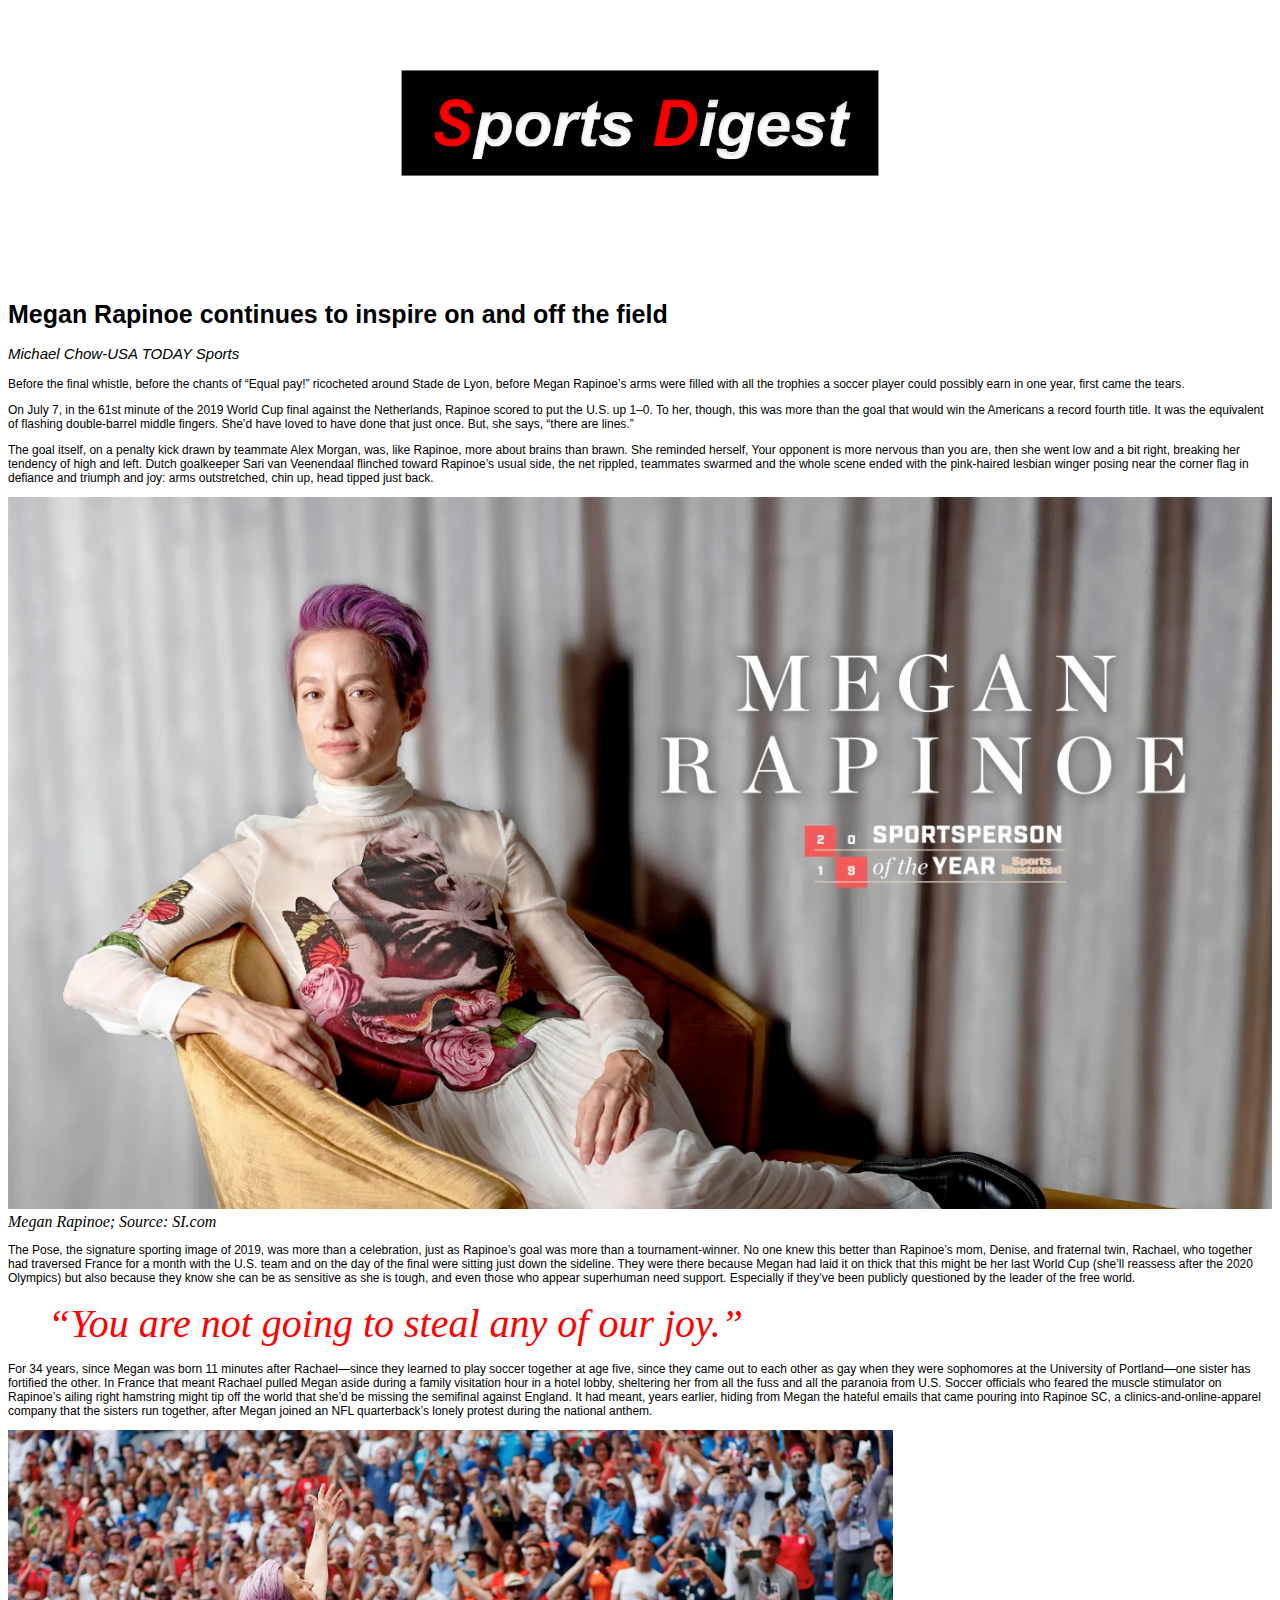
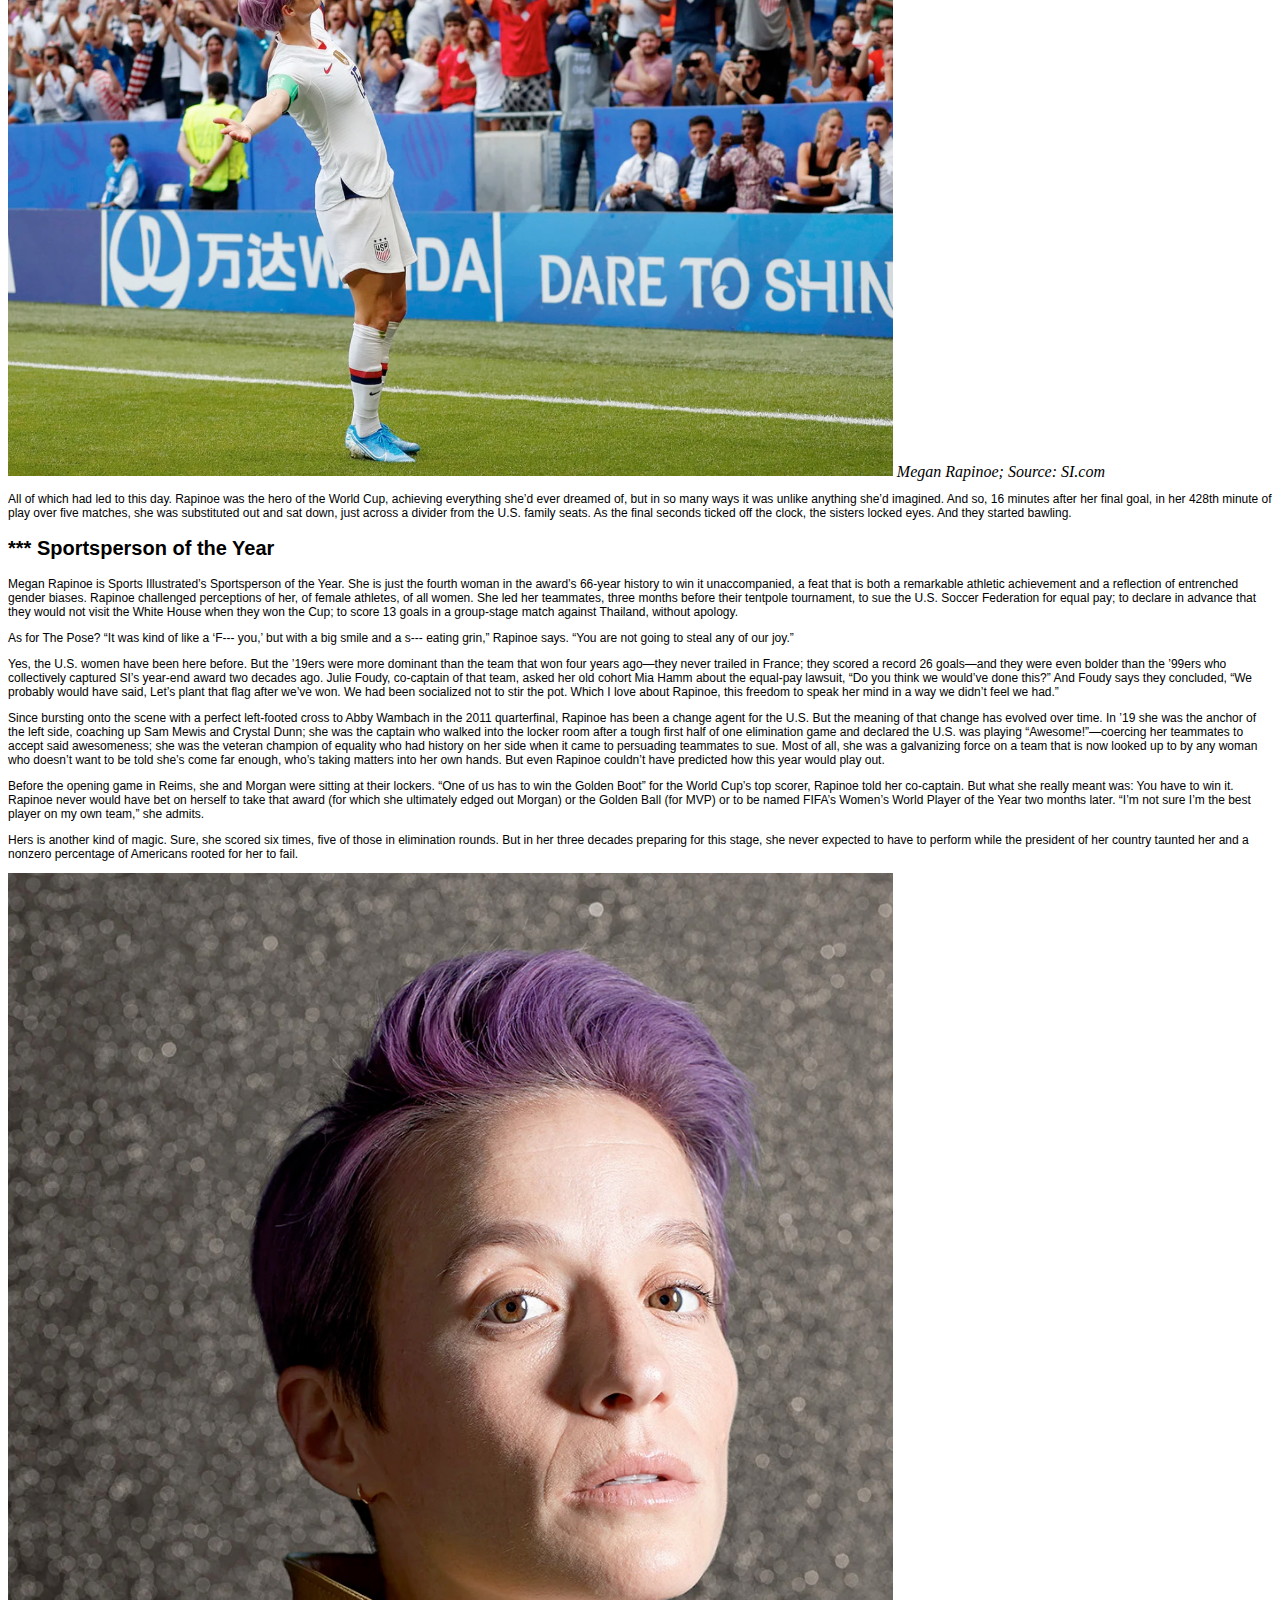
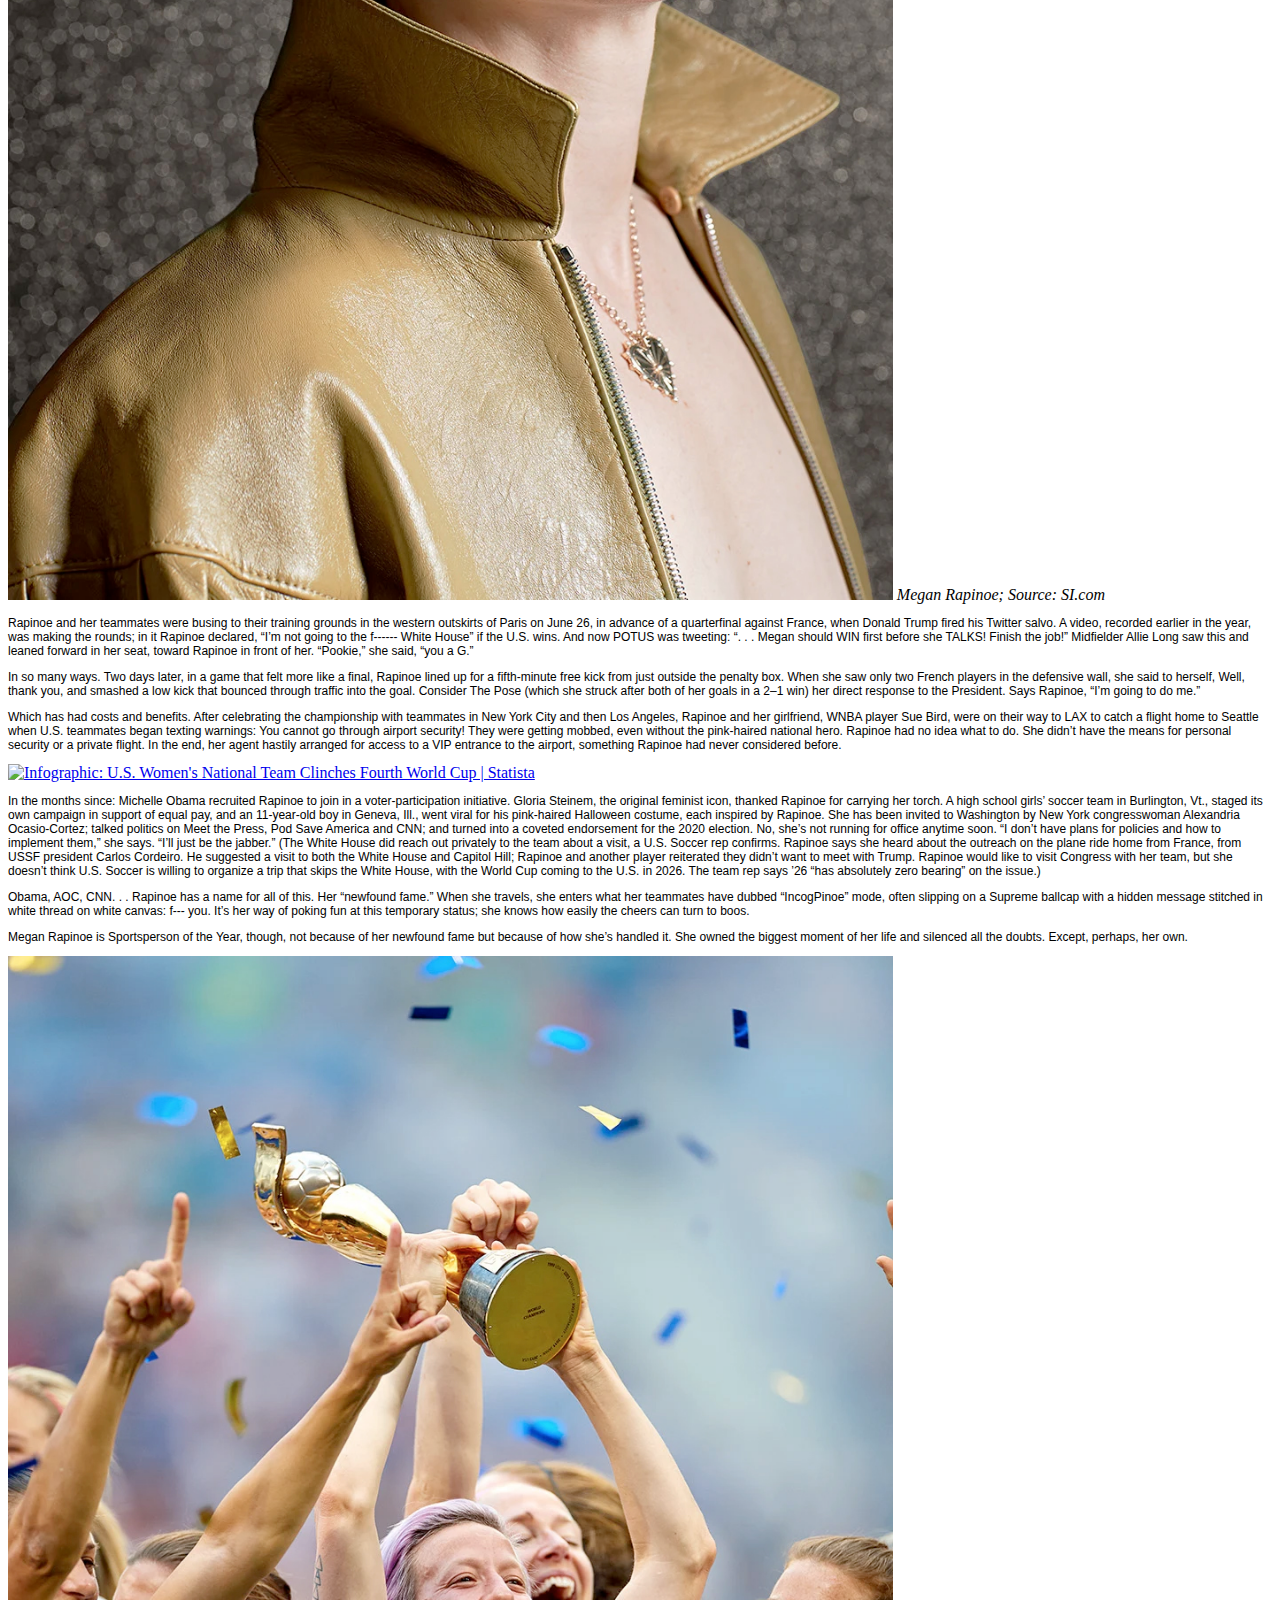
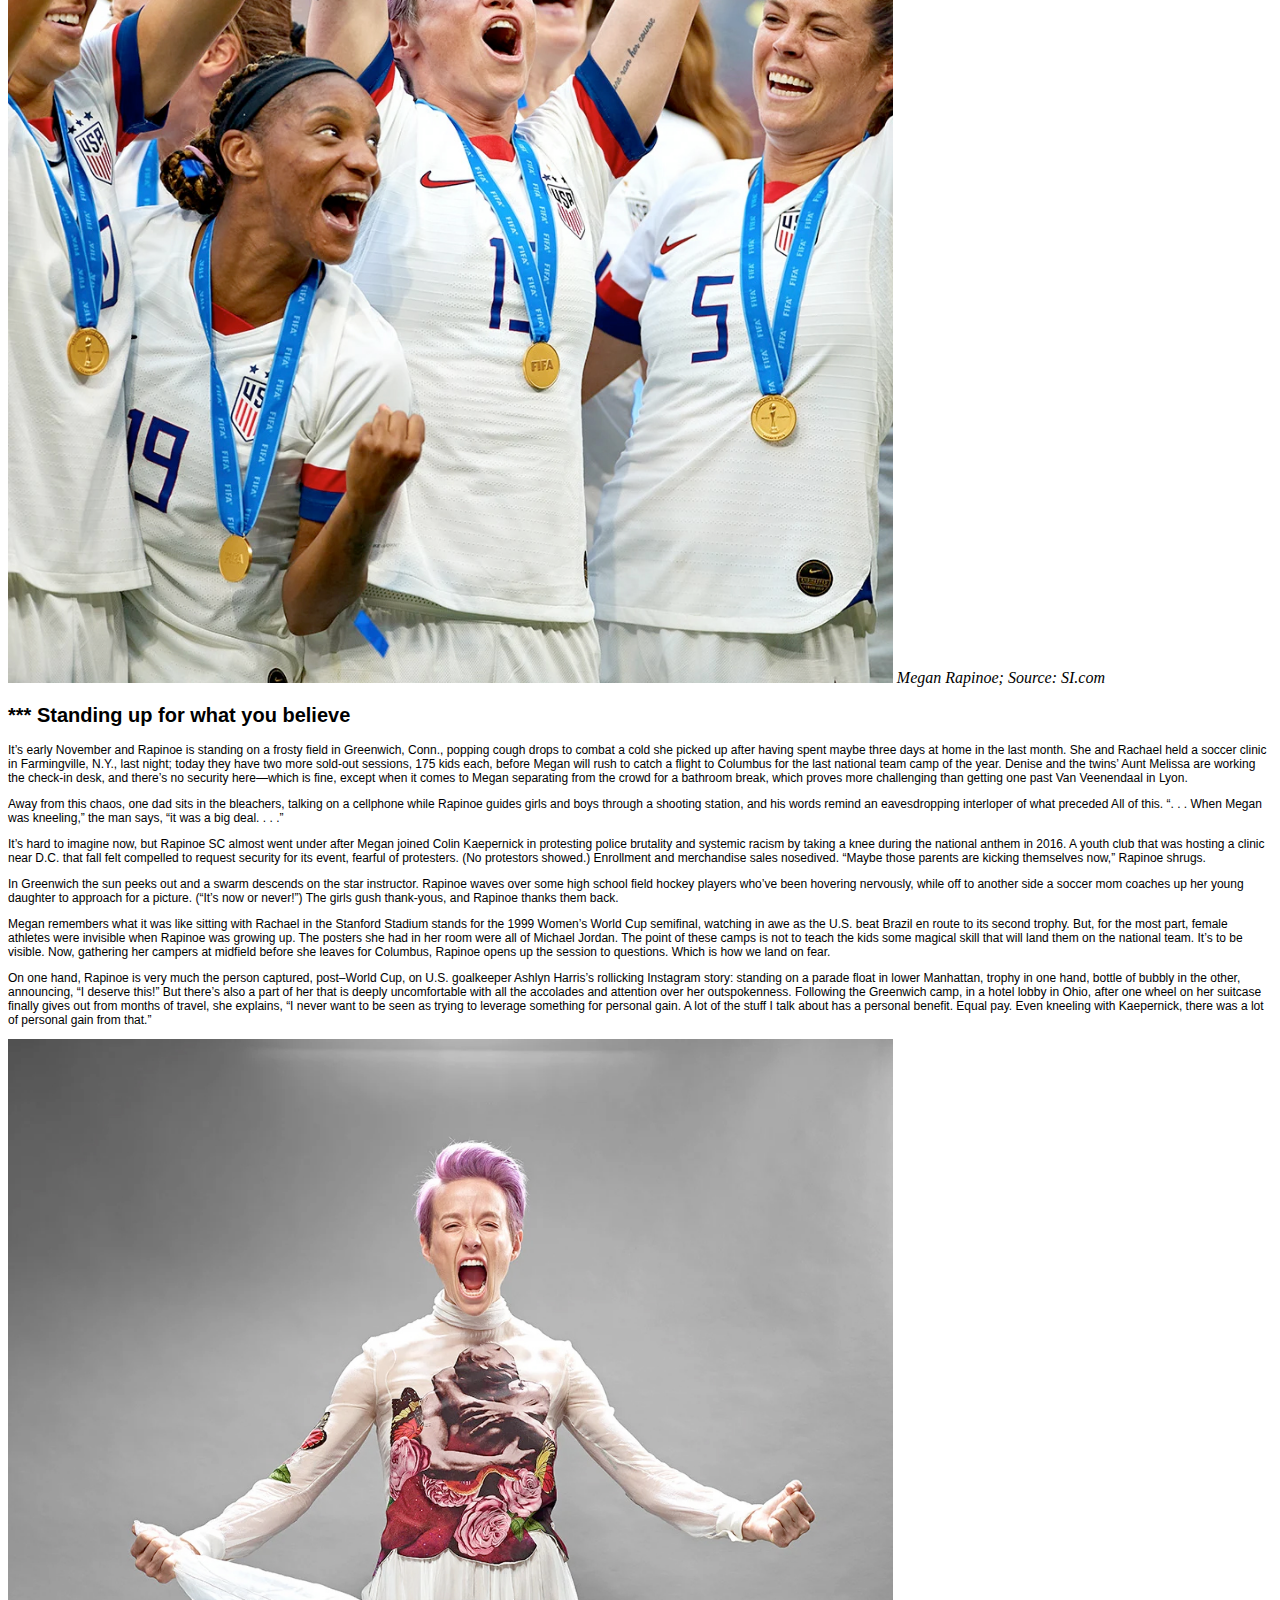
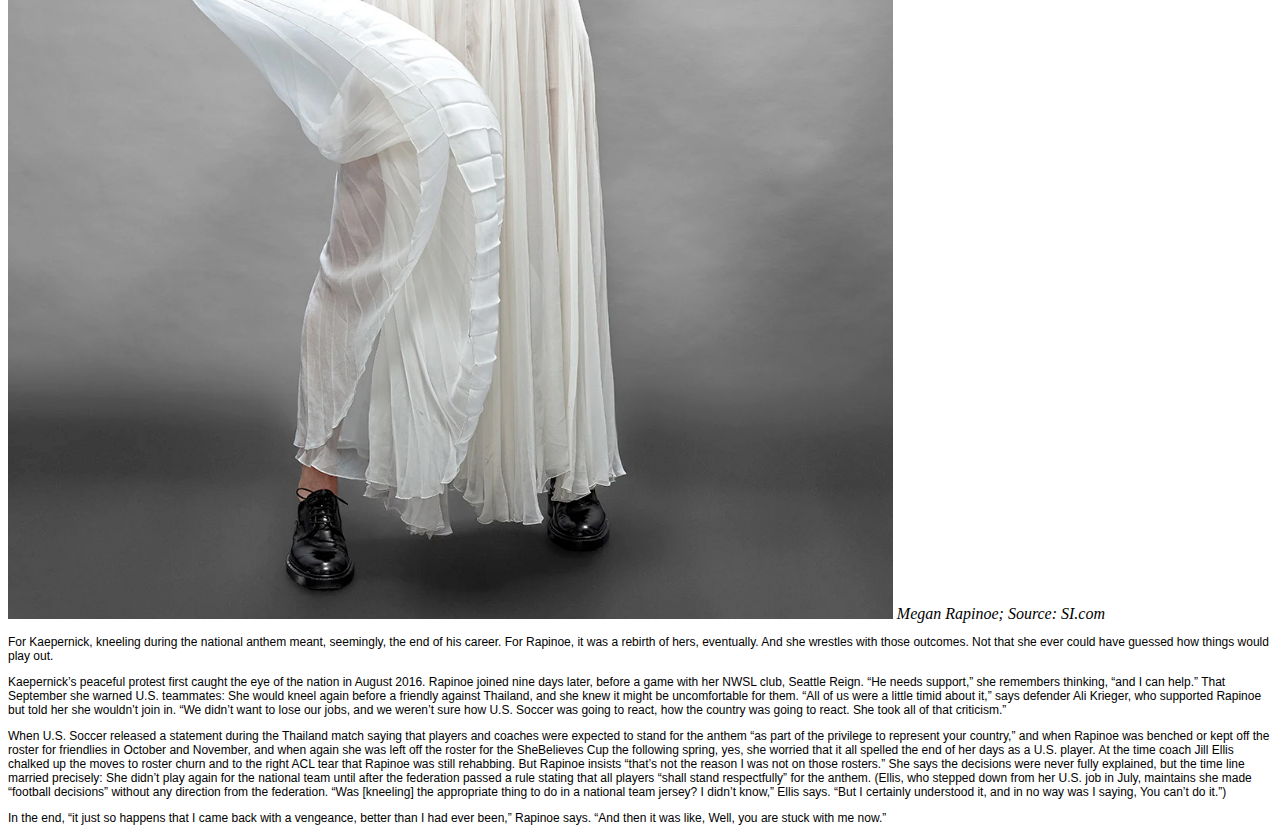
==== Midterm/index.html @ b9ccf54f "midterm" ====
<!DOCTYPE html>
<html lang="en">

<head>

  <link rel="stylesheet" href="style.css">

</head>
  <body>

    <img id="masthead" src="masthead.png" alt="masthead">

<h1 id="headline">Megan Rapinoe continues to inspire on and off the field </h1>

  <div id="byline"> Michael Chow-USA TODAY Sports </div>


  <p>  Before the final whistle, before the chants of “Equal pay!” ricocheted around Stade de Lyon, before Megan Rapinoe’s arms were filled with all the trophies a soccer player could possibly earn in one year, first came the tears.</p>

  <p>  On July 7, in the 61st minute of the 2019 World Cup final against the Netherlands, Rapinoe scored to put the U.S. up 1–0. To her, though, this was more than the goal that would win the Americans a record fourth title. It was the equivalent of flashing double-barrel middle fingers. She’d have loved to have done that just once. But, she says, “there are lines.”</p>

    <p>The goal itself, on a penalty kick drawn by teammate Alex Morgan, was, like Rapinoe, more about brains than brawn. She reminded herself, Your opponent is more nervous than you are, then she went low and a bit right, breaking her tendency of high and left. Dutch goalkeeper Sari van Veenendaal flinched toward Rapinoe’s usual side, the net rippled, teammates swarmed and the whole scene ended with the pink-haired lesbian winger posing near the corner flag in defiance and triumph and joy: arms outstretched, chin up, head tipped just back.</p>
<img id="image1" src="images/rapinoe1.jpg" <br> <i> Megan Rapinoe; Source: SI.com </i>


  <p>  The Pose, the signature sporting image of 2019, was more than a celebration, just as Rapinoe’s goal was more than a tournament-winner. No one knew this better than Rapinoe’s mom, Denise, and fraternal twin, Rachael, who together had traversed France for a month with the U.S. team and on the day of the final were sitting just down the sideline. They were there because Megan had laid it on thick that this might be her last World Cup (she’ll reassess after the 2020 Olympics) but also because they know she can be as sensitive as she is tough, and even those who appear superhuman need support. Especially if they’ve been publicly questioned by the leader of the free world.</p>
<blockquote> “You are not going to steal any of our joy.”  </blockquote> 
  <p>  For 34 years, since Megan was born 11 minutes after Rachael—since they learned to play soccer together at age five, since they came out to each other as gay when they were sophomores at the University of Portland—one sister has fortified the other. In France that meant Rachael pulled Megan aside during a family visitation hour in a hotel lobby, sheltering her from all the fuss and all the paranoia from U.S. Soccer officials who feared the muscle stimulator on Rapinoe’s ailing right hamstring might tip off the world that she’d be missing the semifinal against England. It had meant, years earlier, hiding from Megan the hateful emails that came pouring into Rapinoe SC, a clinics-and-online-apparel company that the sisters run together, after Megan joined an NFL quarterback’s lonely protest during the national anthem.</p>
 <img id="image" src="images/rapinoe2.jpg" <br> <i> Megan Rapinoe; Source: SI.com </i>


  <p>  All of which had led to this day. Rapinoe was the hero of the World Cup, achieving everything she’d ever dreamed of, but in so many ways it was unlike anything she’d imagined. And so, 16 minutes after her final goal, in her 428th minute of play over five matches, she was substituted out and sat down, just across a divider from the U.S. family seats. As the final seconds ticked off the clock, the sisters locked eyes. And they started bawling.</p>

  <h2 id="subhead"> *** Sportsperson of the Year </h2>

    <p>Megan Rapinoe is Sports Illustrated’s Sportsperson of the Year. She is just the fourth woman in the award’s 66-year history to win it unaccompanied, a feat that is both a remarkable athletic achievement and a reflection of entrenched gender biases. Rapinoe challenged perceptions of her, of female athletes, of all women. She led her teammates, three months before their tentpole tournament, to sue the U.S. Soccer Federation for equal pay; to declare in advance that they would not visit the White House when they won the Cup; to score 13 goals in a group-stage match against Thailand, without apology.</p>

  <p>  As for The Pose? “It was kind of like a ‘F--- you,’ but with a big smile and a s--- eating grin,” Rapinoe says. “You are not going to steal any of our joy.”</p>

    <p>Yes, the U.S. women have been here before. But the ’19ers were more dominant than the team that won four years ago—they never trailed in France; they scored a record 26 goals—and they were even bolder than the ’99ers who collectively captured SI’s year-end award two decades ago. Julie Foudy, co-captain of that team, asked her old cohort Mia Hamm about the equal-pay lawsuit, “Do you think we would’ve done this?” And Foudy says they concluded, “We probably would have said, Let’s plant that flag after we’ve won. We had been socialized not to stir the pot. Which I love about Rapinoe, this freedom to speak her mind in a way we didn’t feel we had.”</p>

    <p>Since bursting onto the scene with a perfect left-footed cross to Abby Wambach in the 2011 quarterfinal, Rapinoe has been a change agent for the U.S. But the meaning of that change has evolved over time. In ’19 she was the anchor of the left side, coaching up Sam Mewis and Crystal Dunn; she was the captain who walked into the locker room after a tough first half of one elimination game and declared the U.S. was playing “Awesome!”—coercing her teammates to accept said awesomeness; she was the veteran champion of equality who had history on her side when it came to persuading teammates to sue. Most of all, she was a galvanizing force on a team that is now looked up to by any woman who doesn’t want to be told she’s come far enough, who’s taking matters into her own hands. But even Rapinoe couldn’t have predicted how this year would play out.</p>

  <p> Before the opening game in Reims, she and Morgan were sitting at their lockers. “One of us has to win the Golden Boot” for the World Cup’s top scorer, Rapinoe told her co-captain. But what she really meant was: You have to win it. Rapinoe never would have bet on herself to take that award (for which she ultimately edged out Morgan) or the Golden Ball (for MVP) or to be named FIFA’s Women’s World Player of the Year two months later. “I’m not sure I’m the best player on my own team,” she admits.</p>

    <p>Hers is another kind of magic. Sure, she scored six times, five of those in elimination rounds. But in her three decades preparing for this stage, she never expected to have to perform while the president of her country taunted her and a nonzero percentage of Americans rooted for her to fail.</p>

<img id="image" src="images/rapinoe3.jpg" <br> <i> Megan Rapinoe; Source: SI.com </i>
  <p>  Rapinoe and her teammates were busing to their training grounds in the western outskirts of Paris on June 26, in advance of a quarterfinal against France, when Donald Trump fired his Twitter salvo. A video, recorded earlier in the year, was making the rounds; in it Rapinoe declared, “I’m not going to the f------ White House” if the U.S. wins. And now POTUS was tweeting: “. . . Megan should WIN first before she TALKS! Finish the job!” Midfielder Allie Long saw this and leaned forward in her seat, toward Rapinoe in front of her. “Pookie,” she said, “you a G.”</p>

    <p>In so many ways. Two days later, in a game that felt more like a final, Rapinoe lined up for a fifth-minute free kick from just outside the penalty box. When she saw only two French players in the defensive wall, she said to herself, Well, thank you, and smashed a low kick that bounced through traffic into the goal. Consider The Pose (which she struck after both of her goals in a 2–1 win) her direct response to the President. Says Rapinoe, “I’m going to do me.”</p>

    <p>Which has had costs and benefits. After celebrating the championship with teammates in New York City and then Los Angeles, Rapinoe and her girlfriend, WNBA player Sue Bird, were on their way to LAX to catch a flight home to Seattle when U.S. teammates began texting warnings: You cannot go through airport security! They were getting mobbed, even without the pink-haired national hero. Rapinoe had no idea what to do. She didn’t have the means for personal security or a private flight. In the end, her agent hastily arranged for access to a VIP entrance to the airport, something Rapinoe had never considered before.</p>

    <a href="https://www.statista.com/chart/18617/womens-world-cup-historical-results/"
title="Infographic: U.S. Women's National Team Clinches Fourth World Cup |
Statista"><img src="https://cdn.statcdn.com/Infographic/images/normal/18617.jpeg"
alt="Infographic: U.S. Women's National Team Clinches Fourth World Cup | Statista"
width="100%" height="auto" style="width: 100%; height: auto !important;
max-width:960px;-ms-interpolation-mode: bicubic;"/></a>


    <p>In the months since: Michelle Obama recruited Rapinoe to join in a voter-participation initiative. Gloria Steinem, the original feminist icon, thanked Rapinoe for carrying her torch. A high school girls’ soccer team in Burlington, Vt., staged its own campaign in support of equal pay, and an 11-year-old boy in Geneva, Ill., went viral for his pink-haired Halloween costume, each inspired by Rapinoe. She has been invited to Washington by New York congresswoman Alexandria Ocasio-Cortez; talked politics on Meet the Press, Pod Save America and CNN; and turned into a coveted endorsement for the 2020 election. No, she’s not running for office anytime soon. “I don’t have plans for policies and how to implement them,” she says. “I’ll just be the jabber.” (The White House did reach out privately to the team about a visit, a U.S. Soccer rep confirms. Rapinoe says she heard about the outreach on the plane ride home from France, from USSF president Carlos Cordeiro. He suggested a visit to both the White House and Capitol Hill; Rapinoe and another player reiterated they didn’t want to meet with Trump. Rapinoe would like to visit Congress with her team, but she doesn’t think U.S. Soccer is willing to organize a trip that skips the White House, with the World Cup coming to the U.S. in 2026. The team rep says ’26 “has absolutely zero bearing” on the issue.)</p>

  <p>  Obama, AOC, CNN. . . Rapinoe has a name for all of this. Her “newfound fame.” When she travels, she enters what her teammates have dubbed “IncogPinoe” mode, often slipping on a Supreme ballcap with a hidden message stitched in white thread on white canvas: f--- you. It’s her way of poking fun at this temporary status; she knows how easily the cheers can turn to boos.</p>

  <p>  Megan Rapinoe is Sportsperson of the Year, though, not because of her newfound fame but because of how she’s handled it. She owned the biggest moment of her life and silenced all the doubts. Except, perhaps, her own.</p>
<img id="image" src="images/rapinoe4.jpg" <br> <i> Megan Rapinoe; Source: SI.com </i>
   <h2 id="subhead"> *** Standing up for what you believe </h2>


  <p> It’s early November and Rapinoe is standing on a frosty field in Greenwich, Conn., popping cough drops to combat a cold she picked up after having spent maybe three days at home in the last month. She and Rachael held a soccer clinic in Farming­ville, N.Y., last night; today they have two more sold-out sessions, 175 kids each, before Megan will rush to catch a flight to Columbus for the last national team camp of the year. Denise and the twins’ Aunt Melissa are working the check-in desk, and there’s no security here—which is fine, except when it comes to Megan separating from the crowd for a bathroom break, which proves more challenging than getting one past Van Veenendaal in Lyon.</p>


    <p>Away from this chaos, one dad sits in the bleachers, talking on a cellphone while Rapinoe guides girls and boys through a shooting station, and his words remind an eavesdropping interloper of what preceded All of this. “. . . When Megan was kneeling,” the man says, “it was a big deal. . . .”</p>

    <p>It’s hard to imagine now, but Rapinoe SC almost went under after Megan joined Colin Kaepernick in protesting police brutality and systemic racism by taking a knee during the national anthem in 2016. A youth club that was hosting a clinic near D.C. that fall felt compelled to request security for its event, fearful of protesters. (No protestors showed.) Enrollment and merchandise sales nosedived. “Maybe those parents are kicking themselves now,” Rapinoe shrugs.</p>

    <p>In Greenwich the sun peeks out and a swarm descends on the star instructor. Rapinoe waves over some high school field hockey players who’ve been hovering nervously, while off to another side a soccer mom coaches up her young daughter to approach for a picture. (“It’s now or never!”) The girls gush thank-yous, and Rapinoe thanks them back.</p>

    <p>Megan remembers what it was like sitting with Rachael in the Stanford Stadium stands for the 1999 Women’s World Cup semifinal, watching in awe as the U.S. beat Brazil en route to its second trophy. But, for the most part, female athletes were invisible when Rapinoe was growing up. The posters she had in her room were all of Michael Jordan. The point of these camps is not to teach the kids some magical skill that will land them on the national team. It’s to be visible. Now, gathering her campers at midfield before she leaves for Columbus, Rapinoe opens up the session to questions. Which is how we land on fear.</p>

  <p> On one hand, Rapinoe is very much the person captured, post–World Cup, on U.S. goalkeeper Ashlyn Harris’s rollicking Instagram story: standing on a parade float in lower Manhattan, trophy in one hand, bottle of bubbly in the other, announcing, “I deserve this!” But there’s also a part of her that is deeply uncomfortable with all the accolades and attention over her outspokenness. Following the Greenwich camp, in a hotel lobby in Ohio, after one wheel on her suitcase finally gives out from months of travel, she explains, “I never want to be seen as trying to leverage something for personal gain. A lot of the stuff I talk about has a personal benefit. Equal pay. Even kneeling with Kaepernick, there was a lot of personal gain from that.”</p>
<img id="image" src="images/rapinoe8.jpg" <br> <i> Megan Rapinoe; Source: SI.com </i>
    <p>For Kaepernick, kneeling during the national anthem meant, seemingly, the end of his career. For Rapinoe, it was a rebirth of hers, eventually. And she wrestles with those outcomes. Not that she ever could have guessed how things would play out.</p>

    <p>Kaepernick’s peaceful protest first caught the eye of the nation in August 2016. Rapinoe joined nine days later, before a game with her NWSL club, Seattle Reign. “He needs support,” she remembers thinking, “and I can help.” That September she warned U.S. teammates: She would kneel again before a friendly against Thailand, and she knew it might be uncomfortable for them. “All of us were a little timid about it,” says defender Ali Krieger, who supported Rapinoe but told her she wouldn’t join in. “We didn’t want to lose our jobs, and we weren’t sure how U.S. Soccer was going to react, how the country was going to react. She took all of that criticism.”</p>

    <p>When U.S. Soccer released a statement during the Thailand match saying that players and coaches were expected to stand for the anthem “as part of the privilege to represent your country,” and when Rapinoe was benched or kept off the roster for friendlies in October and November, and when again she was left off the roster for the ­SheBelieves Cup the following spring, yes, she worried that it all spelled the end of her days as a U.S. player. At the time coach Jill Ellis chalked up the moves to roster churn and to the right ACL tear that Rapinoe was still rehabbing. But Rapinoe insists “that’s not the reason I was not on those rosters.” She says the decisions were never fully explained, but the time line married precisely: She didn’t play again for the national team until after the federation passed a rule stating that all players “shall stand respectfully” for the anthem. (Ellis, who stepped down from her U.S. job in July, maintains she made “football decisions” without any direction from the federation. “Was [kneeling] the appropriate thing to do in a national team jersey? I didn’t know,” Ellis says. “But I certainly understood it, and in no way was I saying, You can’t do it.”)</p>

    <p>In the end, “it just so happens that I came back with a vengeance, better than I had ever been,” Rapinoe says. “And then it was like, Well, you are stuck with me now.”</p>




    </body>
---- Midterm/style.css ----
#masthead{
  width:100%;
  margin-left:auto;
  margin-right: auto;
  max-width:1500px;
}
#byline{
  font-family:Helvetica;
  font-style:italic;
  font-size:15px;
  margin-top: 15px;
  margin-bottom: 15px;
}

#headline{
  font-family: Helvetica;sans-serif;
  font-size: 25px;
}

#subhead{
  font-family: Helvetica;sans-serif;
  font-size:20px;
}
p{
  font-family: Helvetica;Arial;serif;
  font-size:12px;
}
#image{
  width:70%;
  margin-left:auto;
  margin-right: auto;
}
#image1{
  width:100%;
  margin-left:auto;
  margin-right: auto;
}

blockquote{
  font-size:40px;normal Helvetica;
  font-style: italic;
  color:red;
  margin-top: 15px;
  margin-bottom: 15px;
  margin-right:50px;
  padding-right:15px;
  border-right: 5px;
}
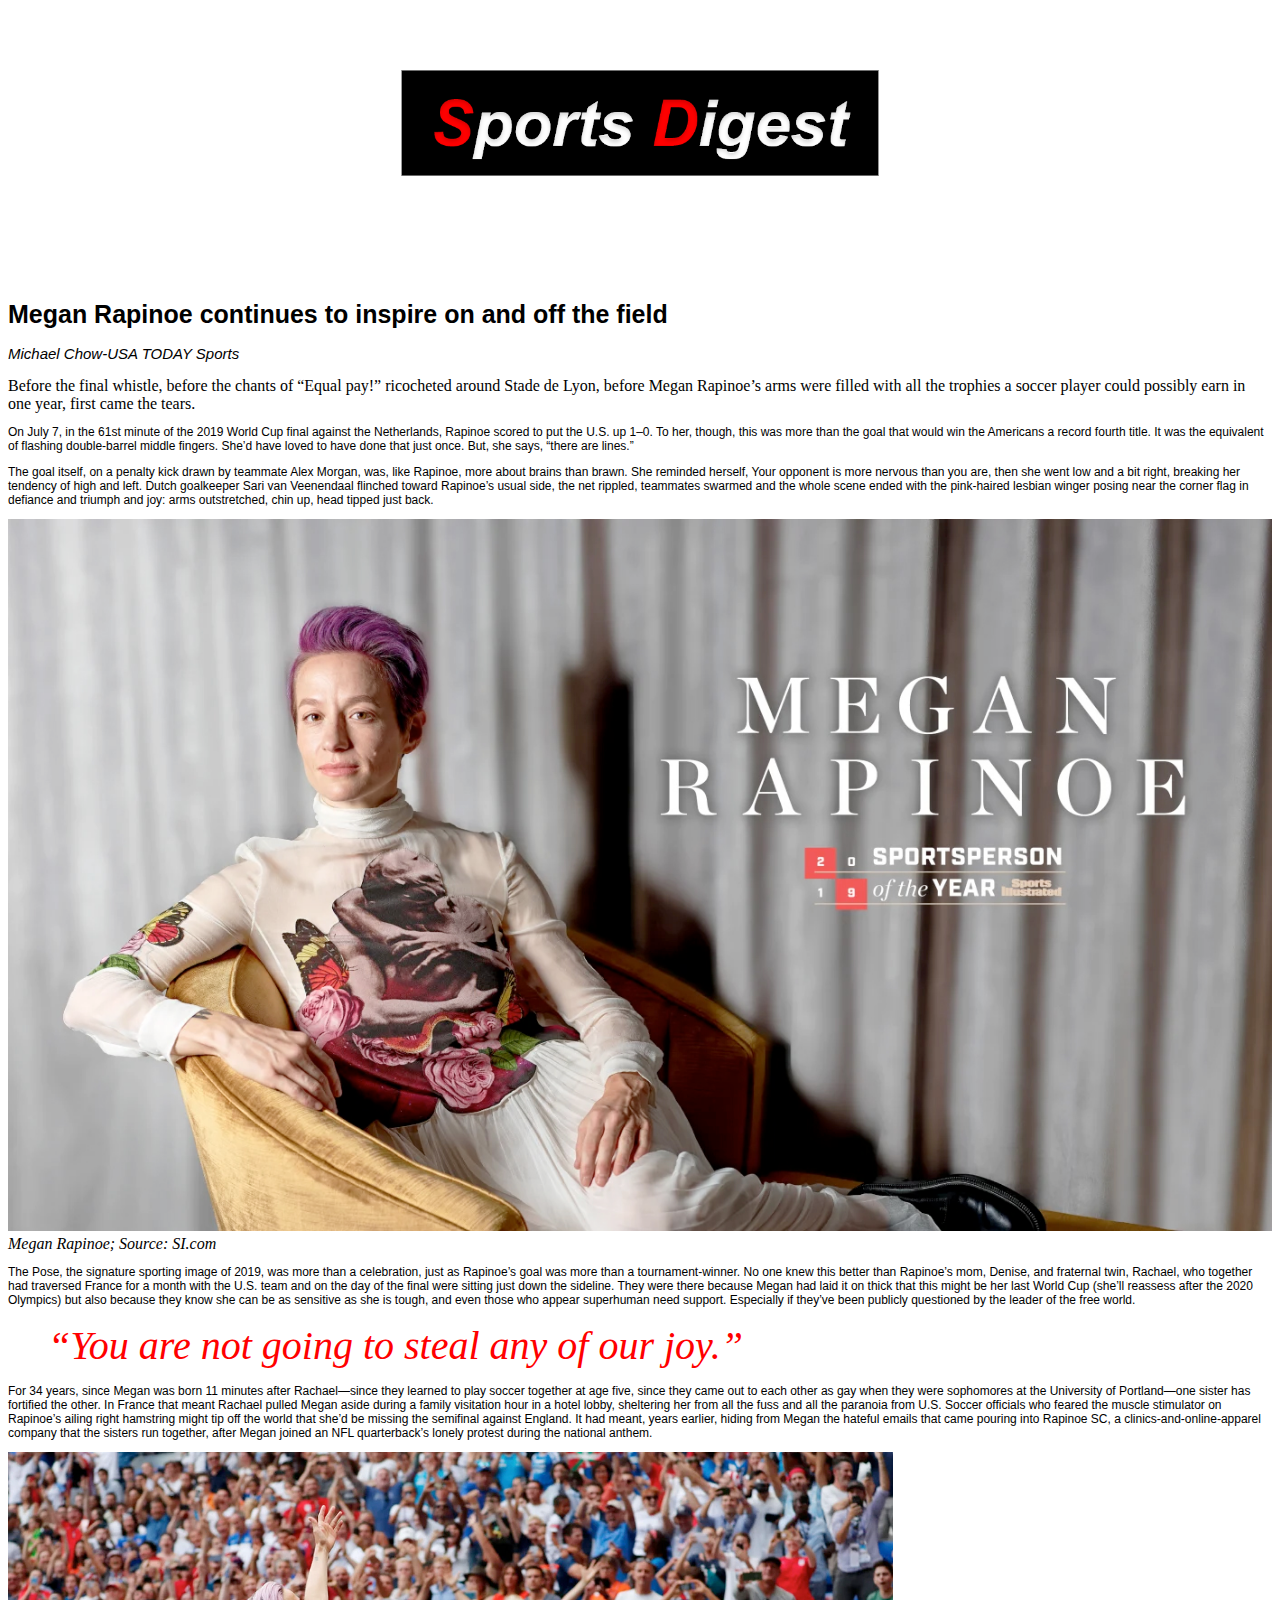
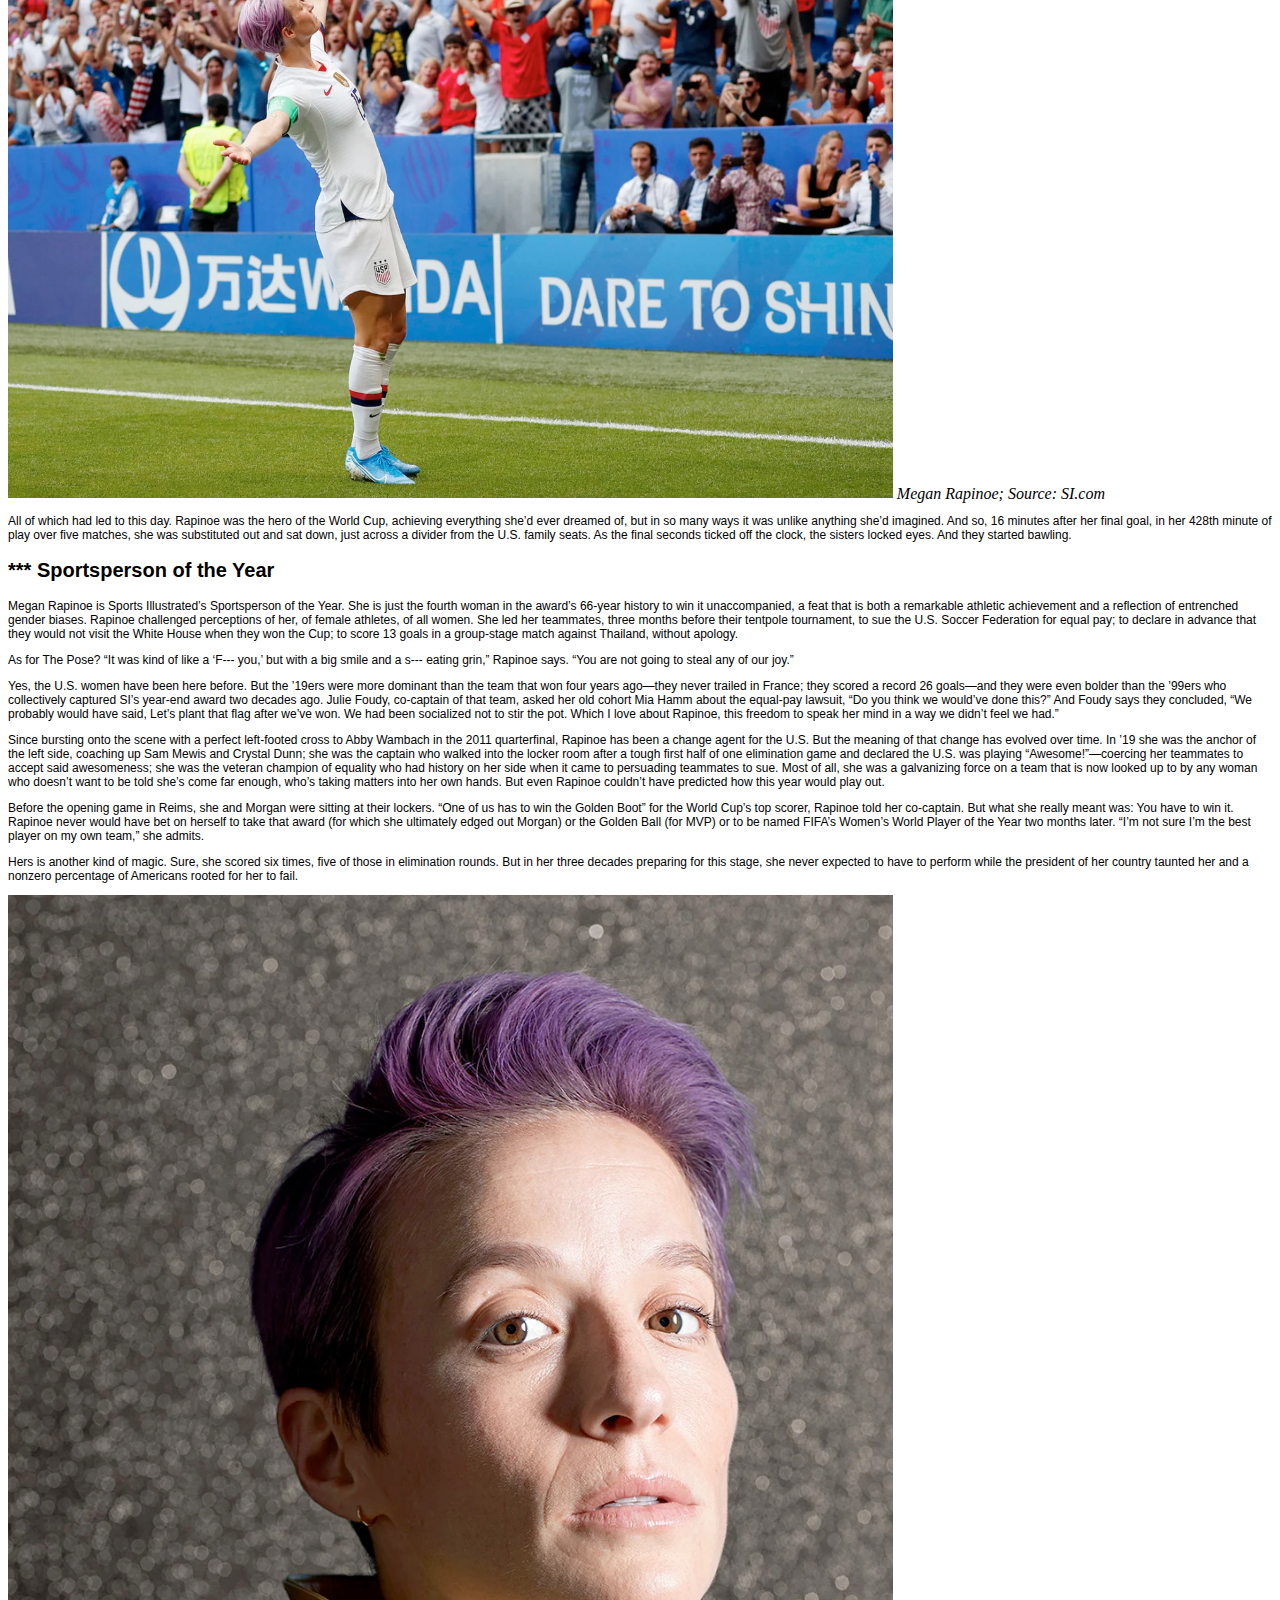
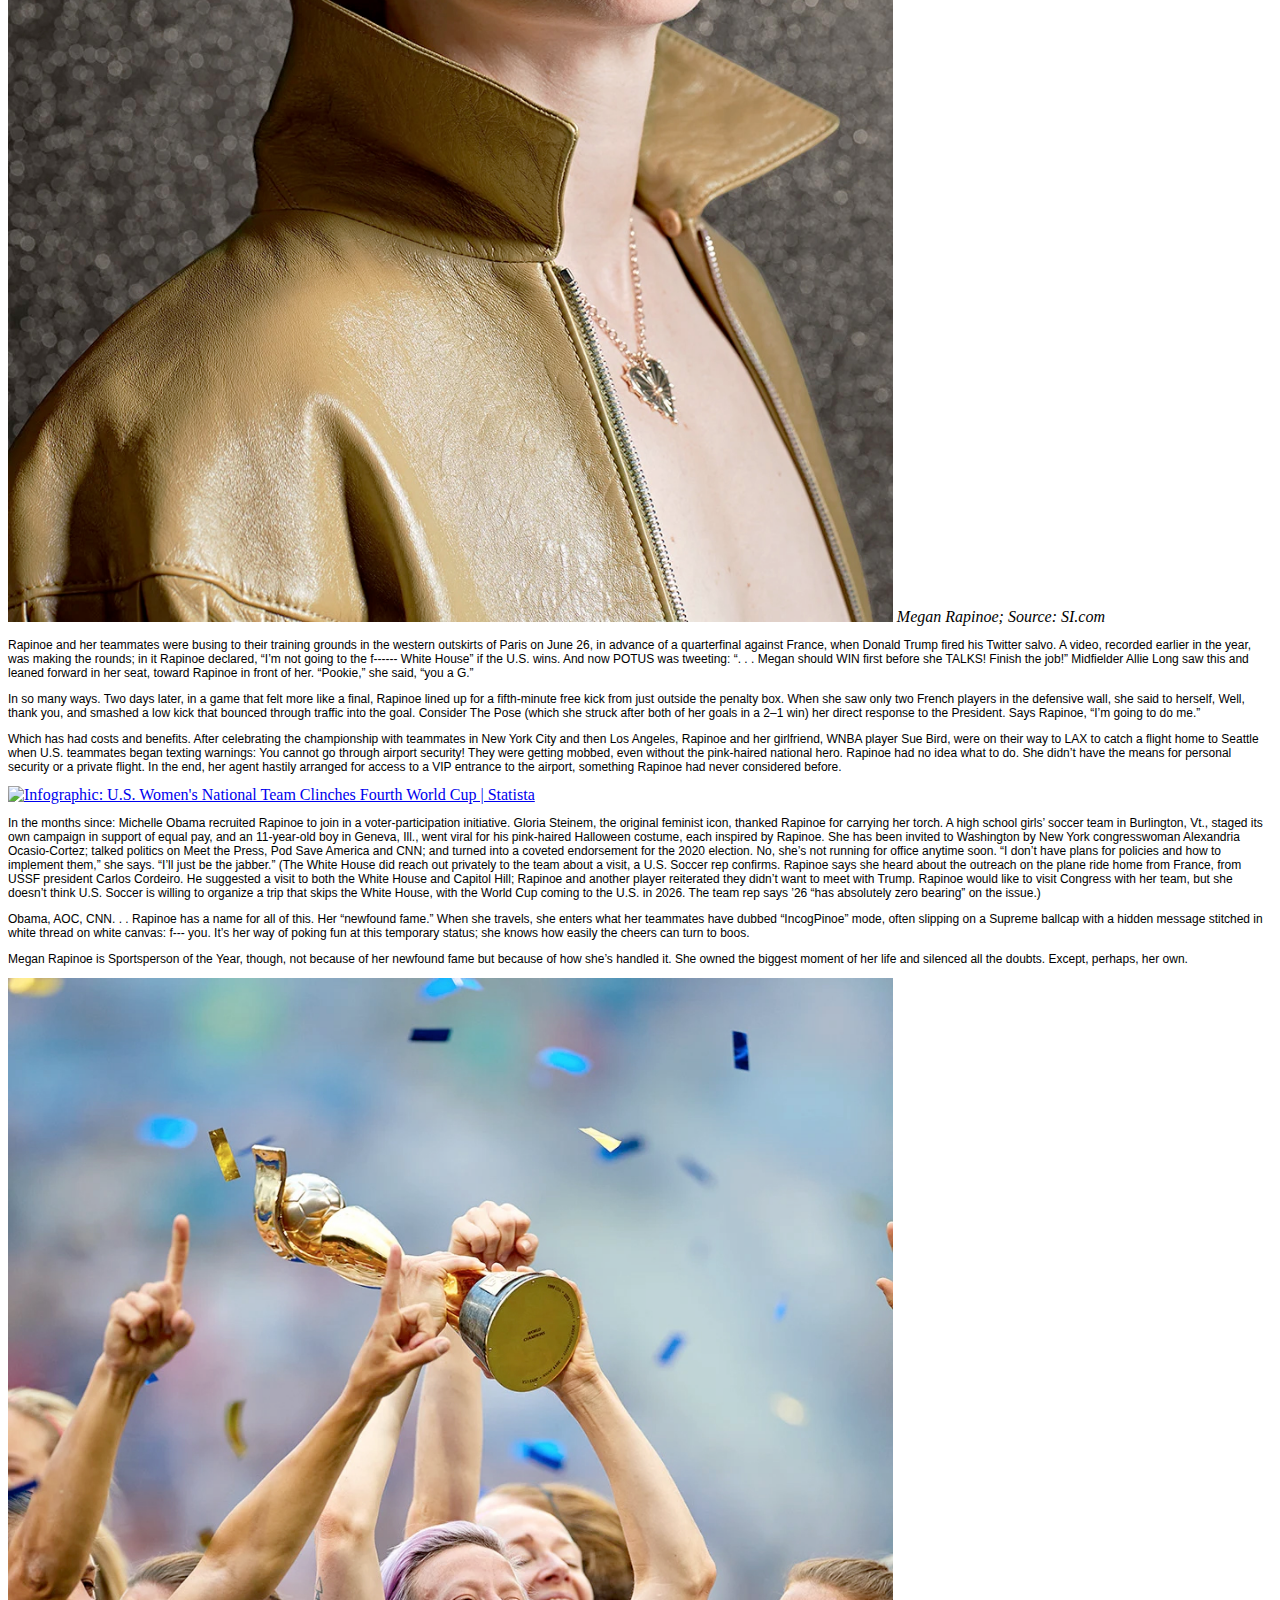
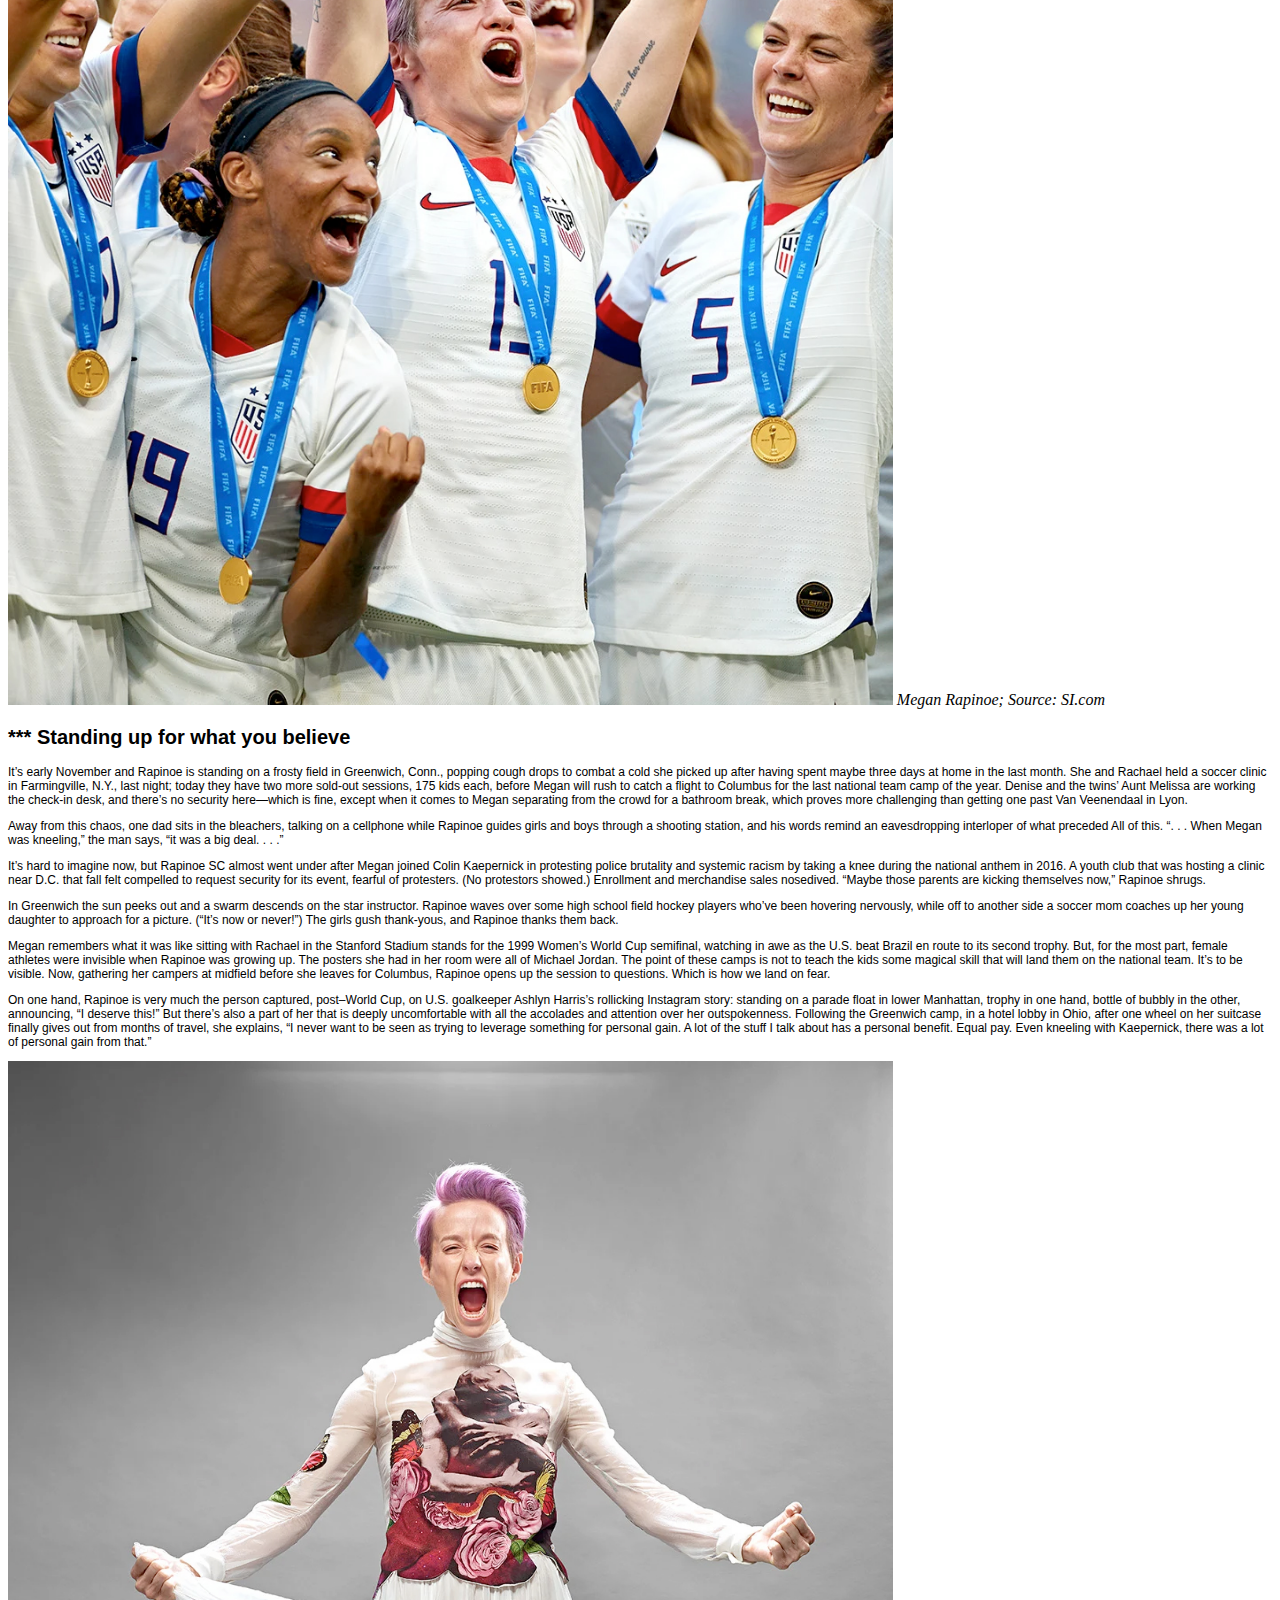
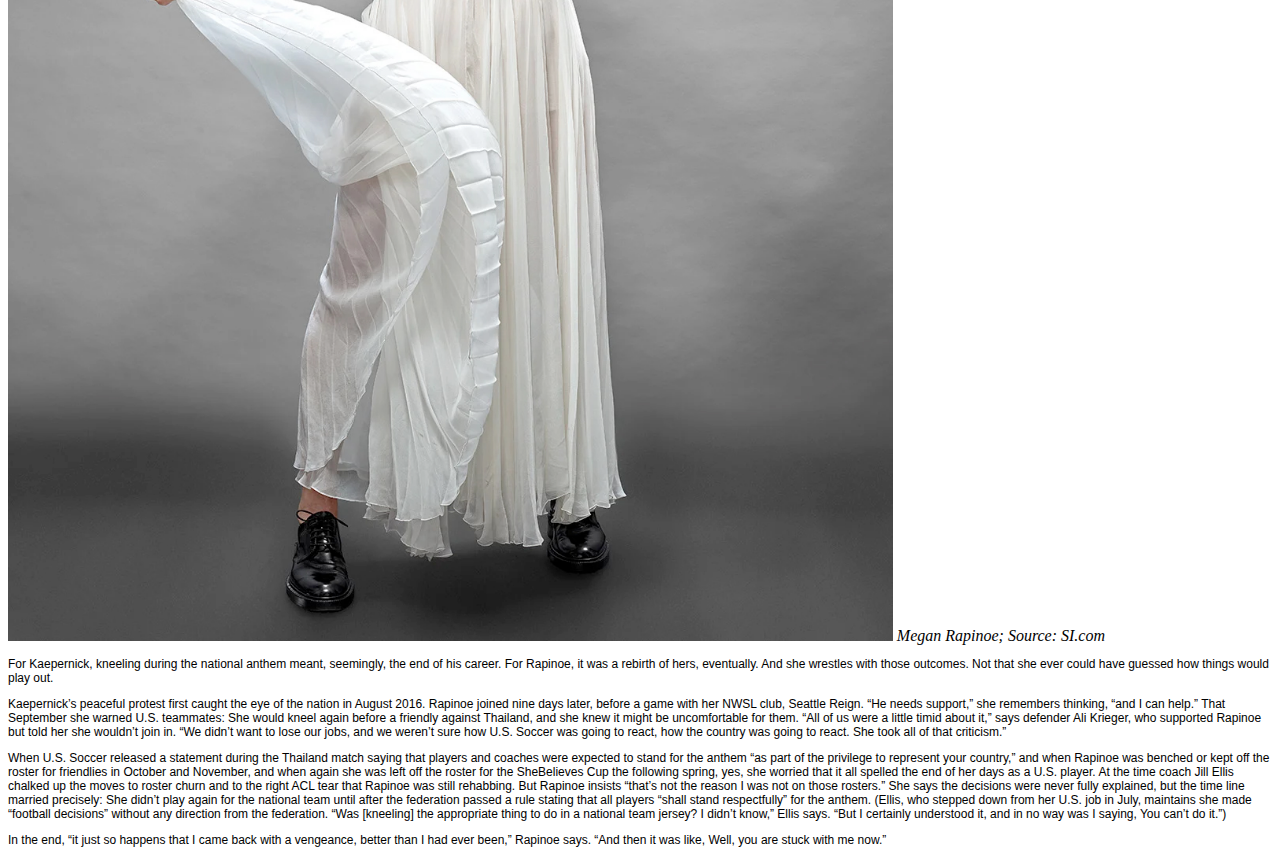
==== commit c42d6ce6: "div" ====
--- a/Midterm/index.html
+++ b/Midterm/index.html
@@ -11,10 +11,11 @@
     <img id="masthead" src="masthead.png" alt="masthead">
 
 <h1 id="headline">Megan Rapinoe continues to inspire on and off the field </h1>
-
+<!--Byline-->
   <div id="byline"> Michael Chow-USA TODAY Sports </div>
 
-
+<!--text start -->
+<div class="col"
   <p>  Before the final whistle, before the chants of “Equal pay!” ricocheted around Stade de Lyon, before Megan Rapinoe’s arms were filled with all the trophies a soccer player could possibly earn in one year, first came the tears.</p>
 
   <p>  On July 7, in the 61st minute of the 2019 World Cup final against the Netherlands, Rapinoe scored to put the U.S. up 1–0. To her, though, this was more than the goal that would win the Americans a record fourth title. It was the equivalent of flashing double-barrel middle fingers. She’d have loved to have done that just once. But, she says, “there are lines.”</p>
@@ -22,15 +23,14 @@
     <p>The goal itself, on a penalty kick drawn by teammate Alex Morgan, was, like Rapinoe, more about brains than brawn. She reminded herself, Your opponent is more nervous than you are, then she went low and a bit right, breaking her tendency of high and left. Dutch goalkeeper Sari van Veenendaal flinched toward Rapinoe’s usual side, the net rippled, teammates swarmed and the whole scene ended with the pink-haired lesbian winger posing near the corner flag in defiance and triumph and joy: arms outstretched, chin up, head tipped just back.</p>
 <img id="image1" src="images/rapinoe1.jpg" <br> <i> Megan Rapinoe; Source: SI.com </i>
 
-
   <p>  The Pose, the signature sporting image of 2019, was more than a celebration, just as Rapinoe’s goal was more than a tournament-winner. No one knew this better than Rapinoe’s mom, Denise, and fraternal twin, Rachael, who together had traversed France for a month with the U.S. team and on the day of the final were sitting just down the sideline. They were there because Megan had laid it on thick that this might be her last World Cup (she’ll reassess after the 2020 Olympics) but also because they know she can be as sensitive as she is tough, and even those who appear superhuman need support. Especially if they’ve been publicly questioned by the leader of the free world.</p>
-<blockquote> “You are not going to steal any of our joy.”  </blockquote> 
+<blockquote> “You are not going to steal any of our joy.”  </blockquote>
   <p>  For 34 years, since Megan was born 11 minutes after Rachael—since they learned to play soccer together at age five, since they came out to each other as gay when they were sophomores at the University of Portland—one sister has fortified the other. In France that meant Rachael pulled Megan aside during a family visitation hour in a hotel lobby, sheltering her from all the fuss and all the paranoia from U.S. Soccer officials who feared the muscle stimulator on Rapinoe’s ailing right hamstring might tip off the world that she’d be missing the semifinal against England. It had meant, years earlier, hiding from Megan the hateful emails that came pouring into Rapinoe SC, a clinics-and-online-apparel company that the sisters run together, after Megan joined an NFL quarterback’s lonely protest during the national anthem.</p>
  <img id="image" src="images/rapinoe2.jpg" <br> <i> Megan Rapinoe; Source: SI.com </i>
 
 
   <p>  All of which had led to this day. Rapinoe was the hero of the World Cup, achieving everything she’d ever dreamed of, but in so many ways it was unlike anything she’d imagined. And so, 16 minutes after her final goal, in her 428th minute of play over five matches, she was substituted out and sat down, just across a divider from the U.S. family seats. As the final seconds ticked off the clock, the sisters locked eyes. And they started bawling.</p>
-
+<!--Subheading-->
   <h2 id="subhead"> *** Sportsperson of the Year </h2>
 
     <p>Megan Rapinoe is Sports Illustrated’s Sportsperson of the Year. She is just the fourth woman in the award’s 66-year history to win it unaccompanied, a feat that is both a remarkable athletic achievement and a reflection of entrenched gender biases. Rapinoe challenged perceptions of her, of female athletes, of all women. She led her teammates, three months before their tentpole tournament, to sue the U.S. Soccer Federation for equal pay; to declare in advance that they would not visit the White House when they won the Cup; to score 13 goals in a group-stage match against Thailand, without apology.</p>
@@ -91,6 +91,6 @@
     <p>In the end, “it just so happens that I came back with a vengeance, better than I had ever been,” Rapinoe says. “And then it was like, Well, you are stuck with me now.”</p>
 
 
-
+</div>
 
     </body>
--- a/Midterm/style.css
+++ b/Midterm/style.css
@@ -24,6 +24,7 @@
 p{
   font-family: Helvetica;Arial;serif;
   font-size:12px;
+
 }
 #image{
   width:70%;
@@ -46,3 +47,7 @@
   padding-right:15px;
   border-right: 5px;
 }
+
+.col{
+  text-aling:center;
+}
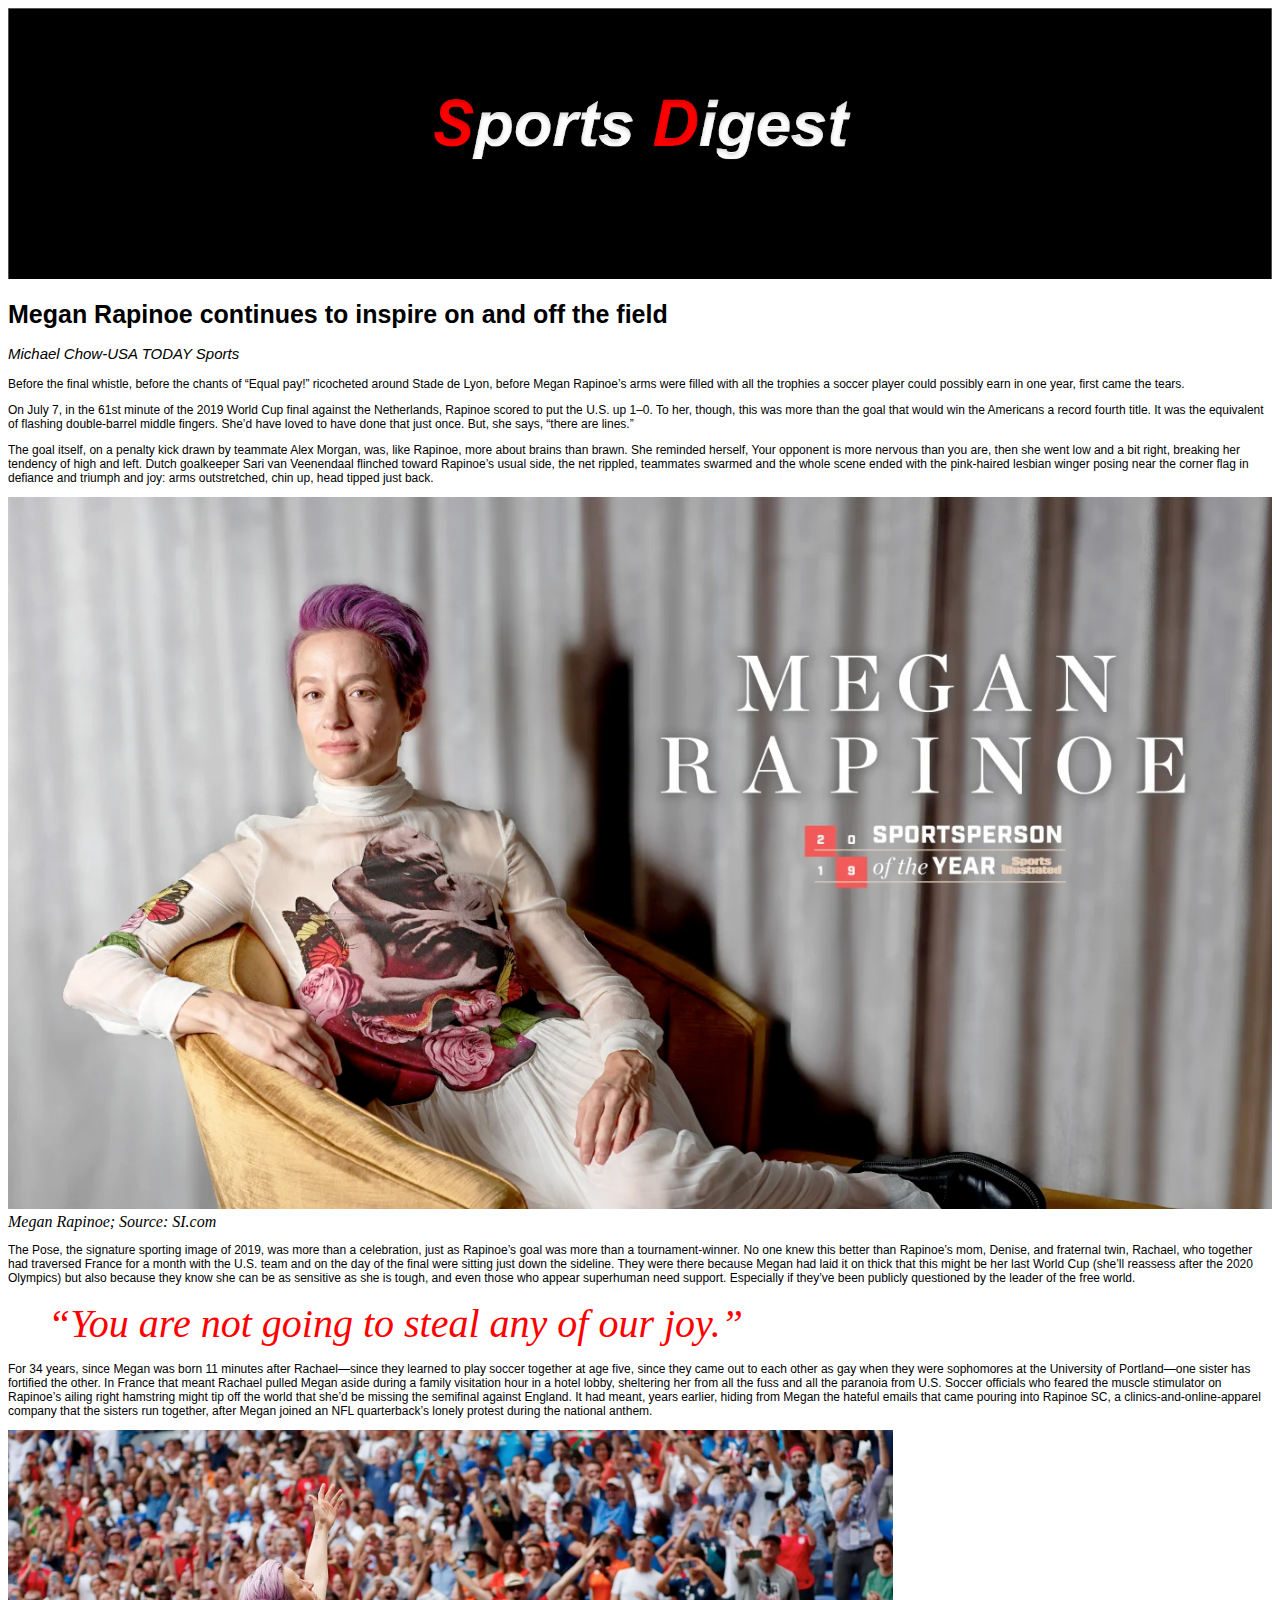
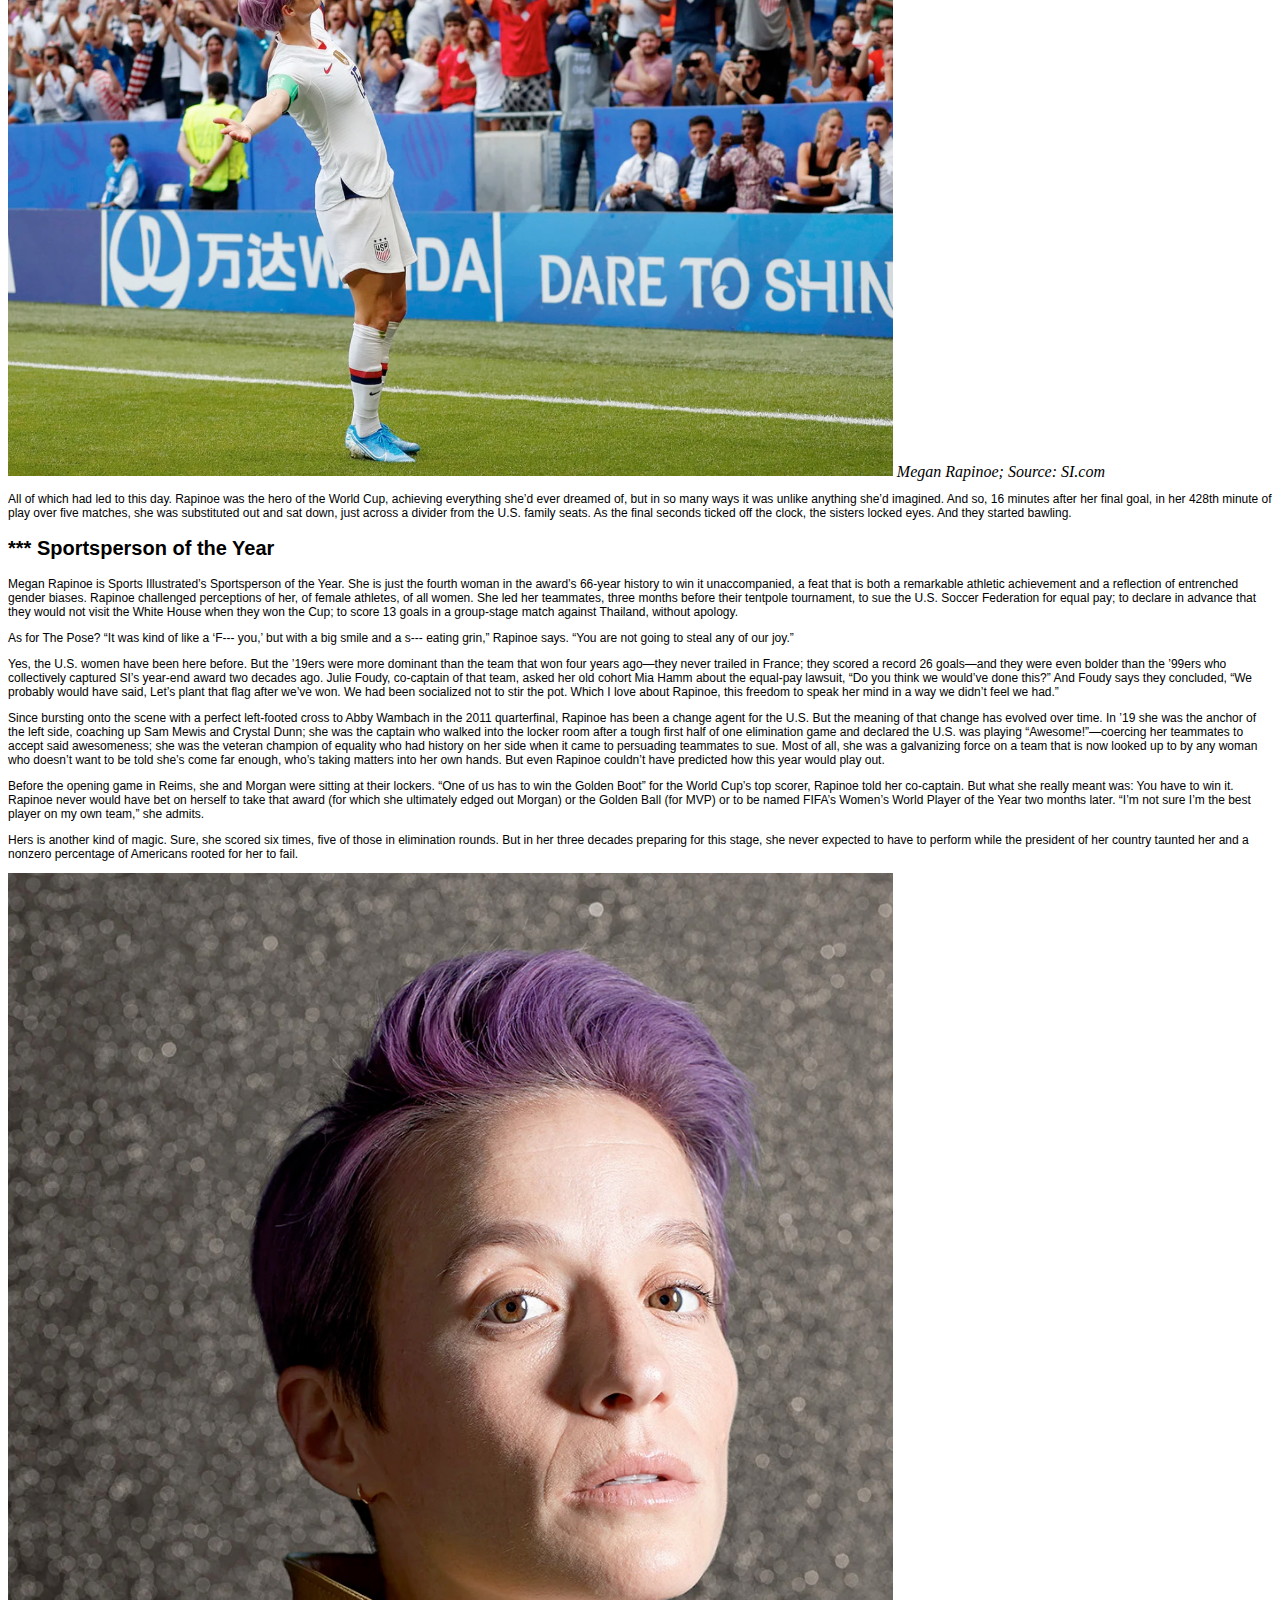
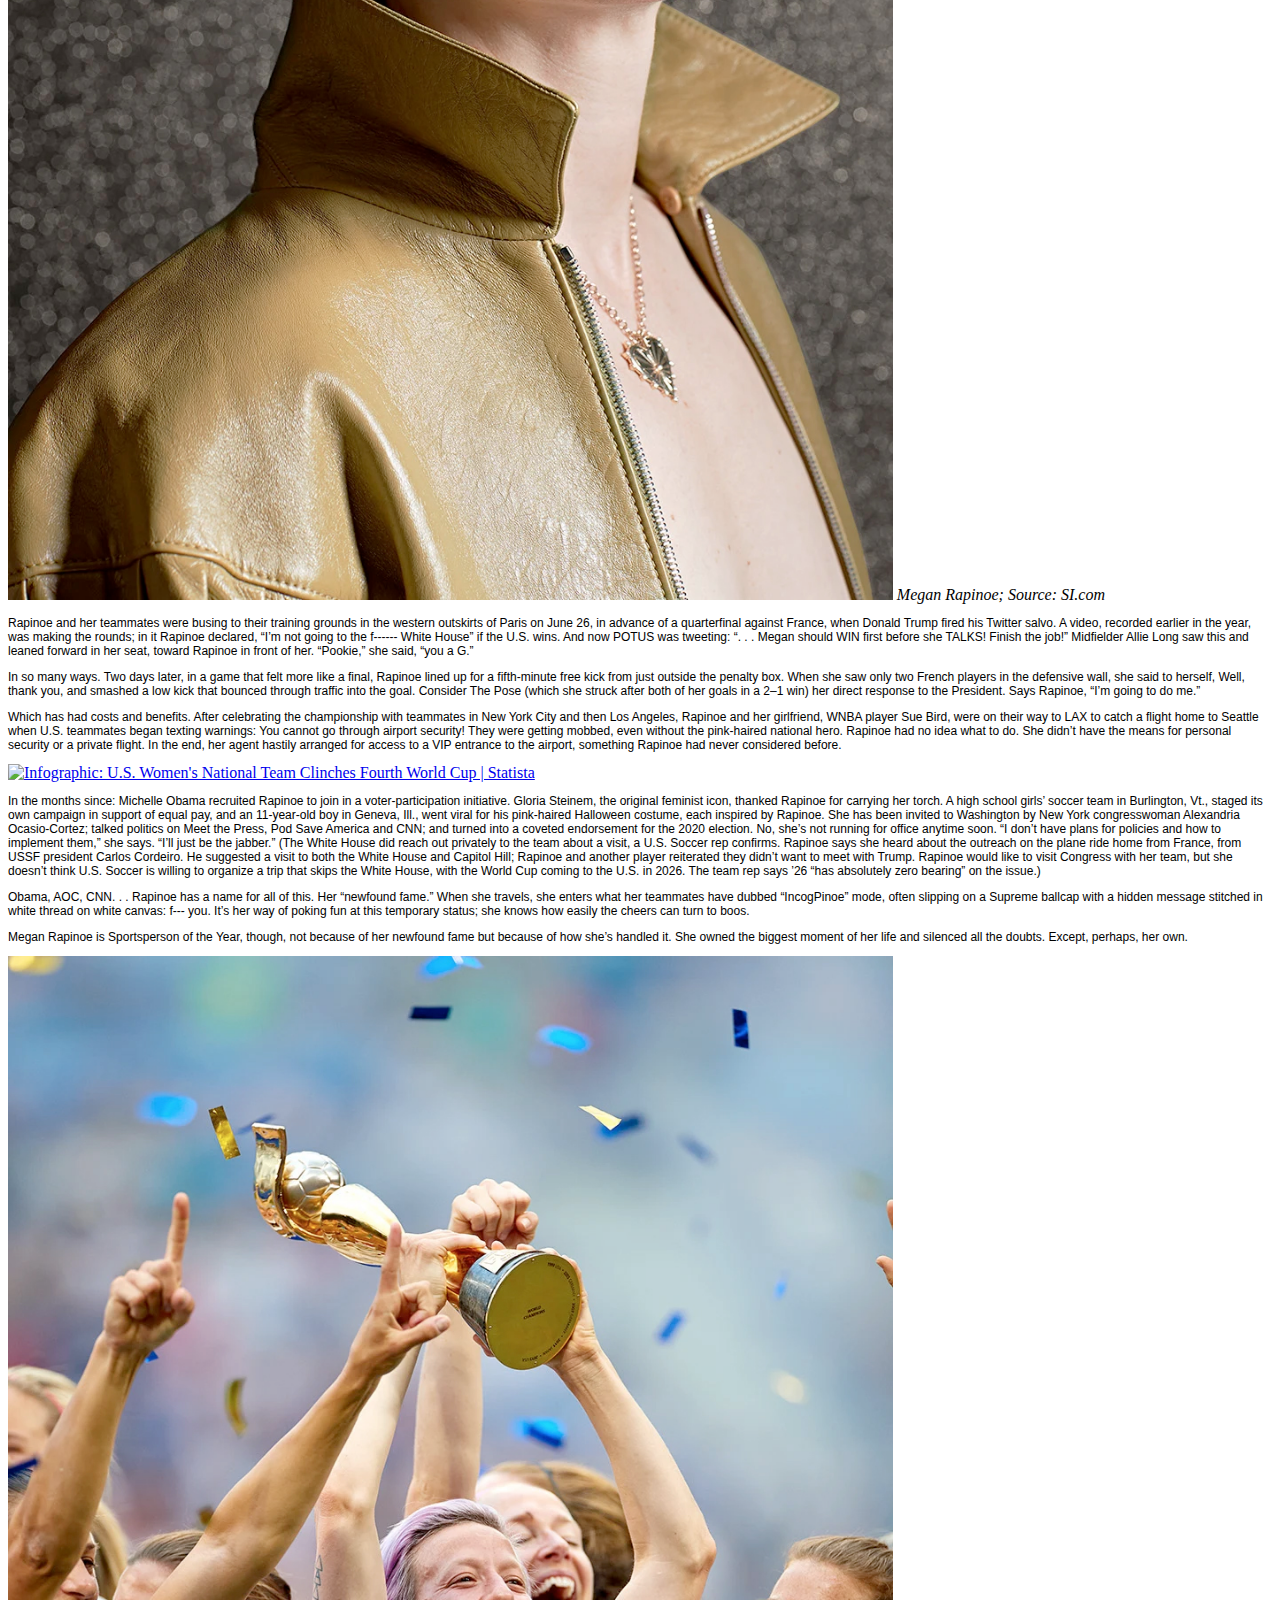
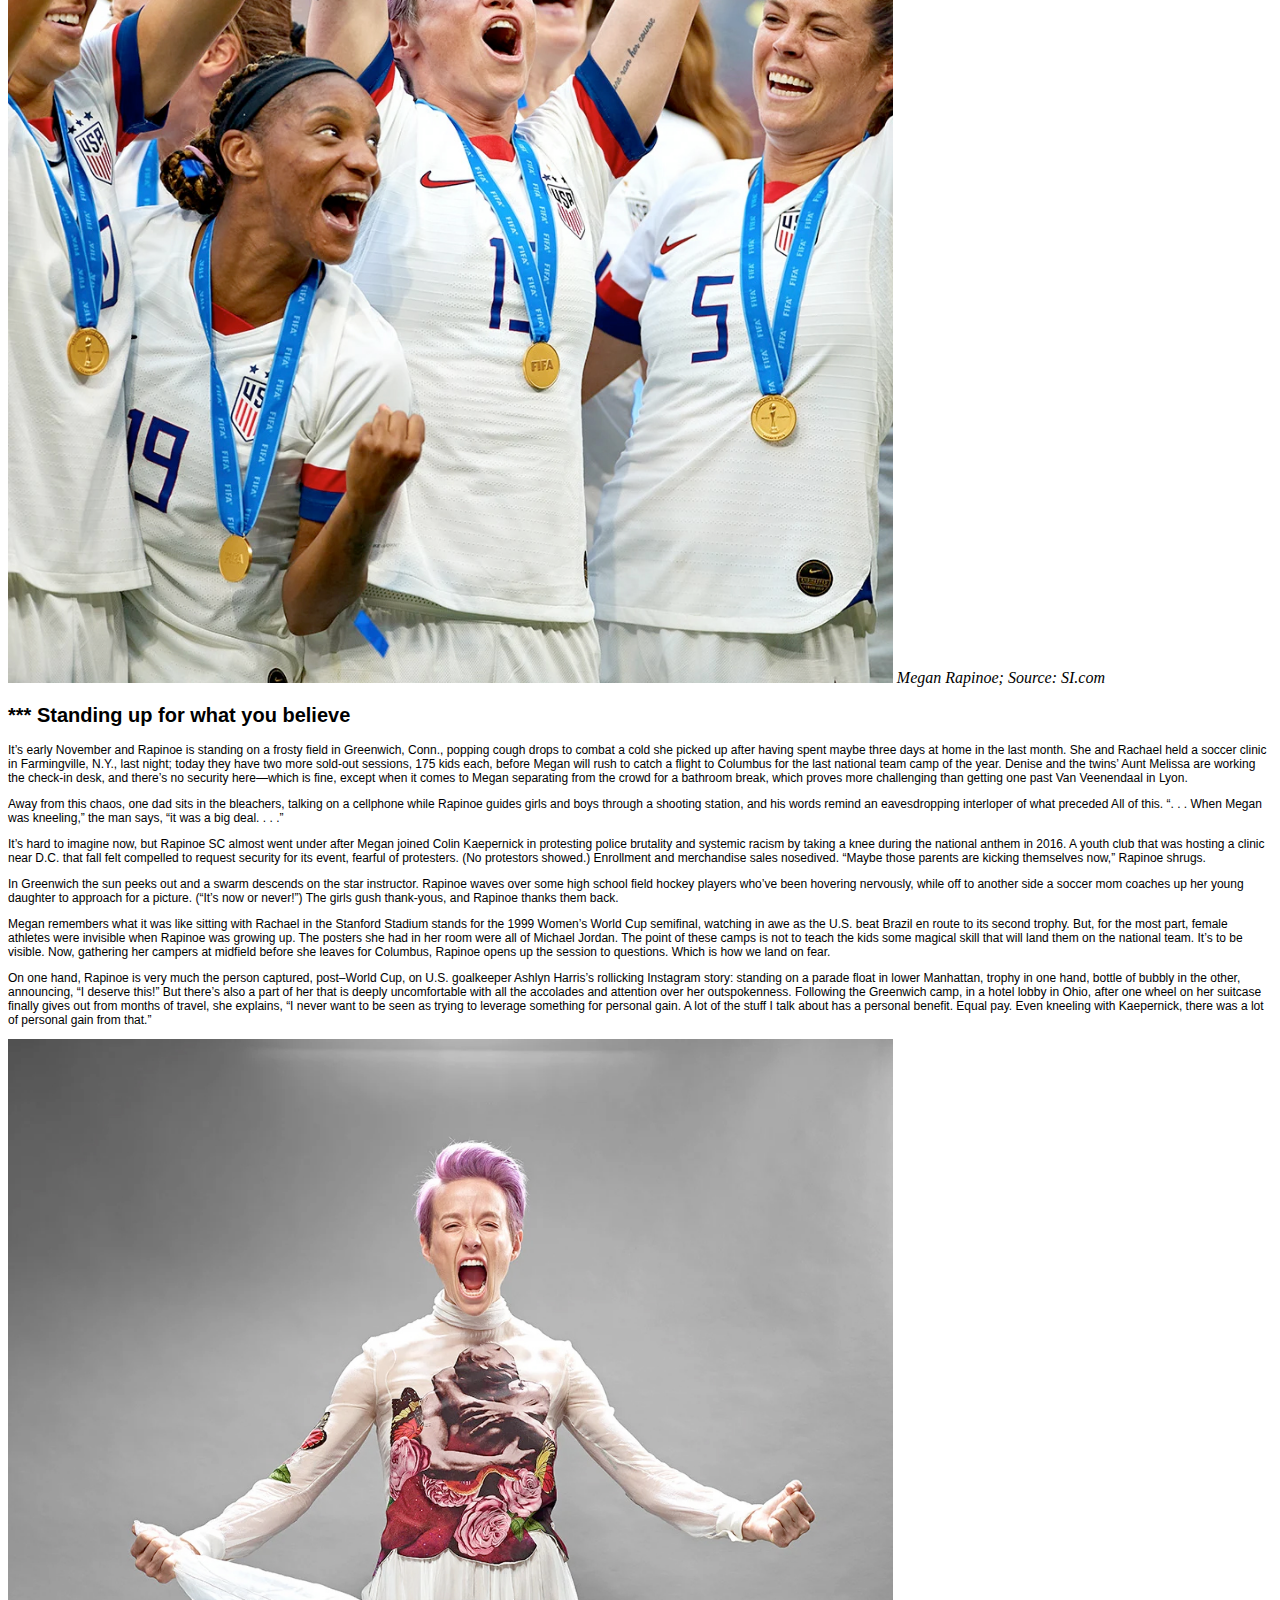
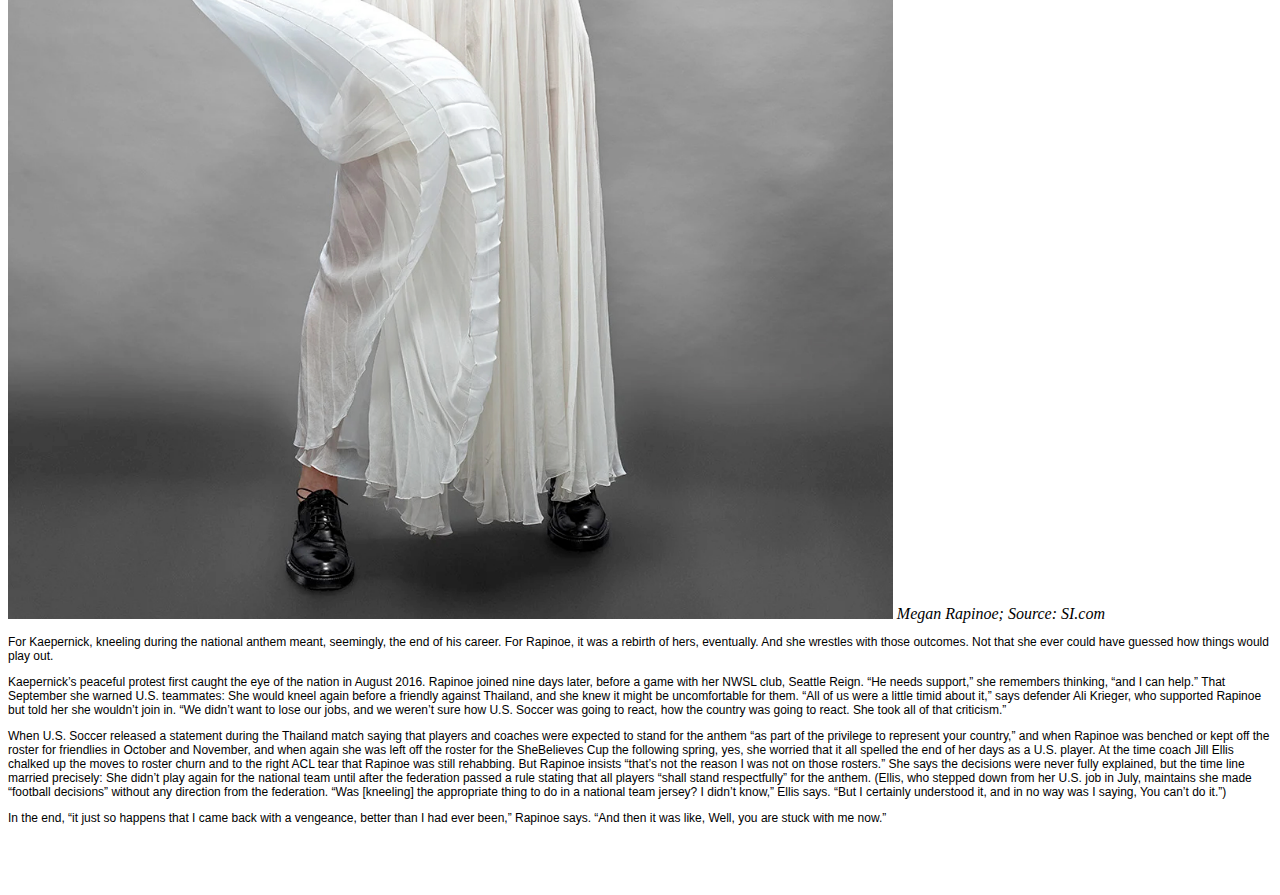
==== commit 316a570b: "change" ====
--- a/Midterm/index.html
+++ b/Midterm/index.html
@@ -7,6 +7,9 @@
 
 </head>
   <body>
+    <div class="container">
+      <div class="row">
+        <div class="col">
 
     <img id="masthead" src="masthead.png" alt="masthead">
 
@@ -15,7 +18,6 @@
   <div id="byline"> Michael Chow-USA TODAY Sports </div>
 
 <!--text start -->
-<div class="col"
   <p>  Before the final whistle, before the chants of “Equal pay!” ricocheted around Stade de Lyon, before Megan Rapinoe’s arms were filled with all the trophies a soccer player could possibly earn in one year, first came the tears.</p>
 
   <p>  On July 7, in the 61st minute of the 2019 World Cup final against the Netherlands, Rapinoe scored to put the U.S. up 1–0. To her, though, this was more than the goal that would win the Americans a record fourth title. It was the equivalent of flashing double-barrel middle fingers. She’d have loved to have done that just once. But, she says, “there are lines.”</p>
@@ -92,5 +94,7 @@
 
 
 </div>
+</div>
+</div>
 
     </body>
--- a/Midterm/style.css
+++ b/Midterm/style.css
@@ -50,4 +50,12 @@
 
 .col{
   text-aling:center;
+  width:100%;
+  
 }
+.row{
+  padding-bottom: 50px;
+}
+.container{
+
+}
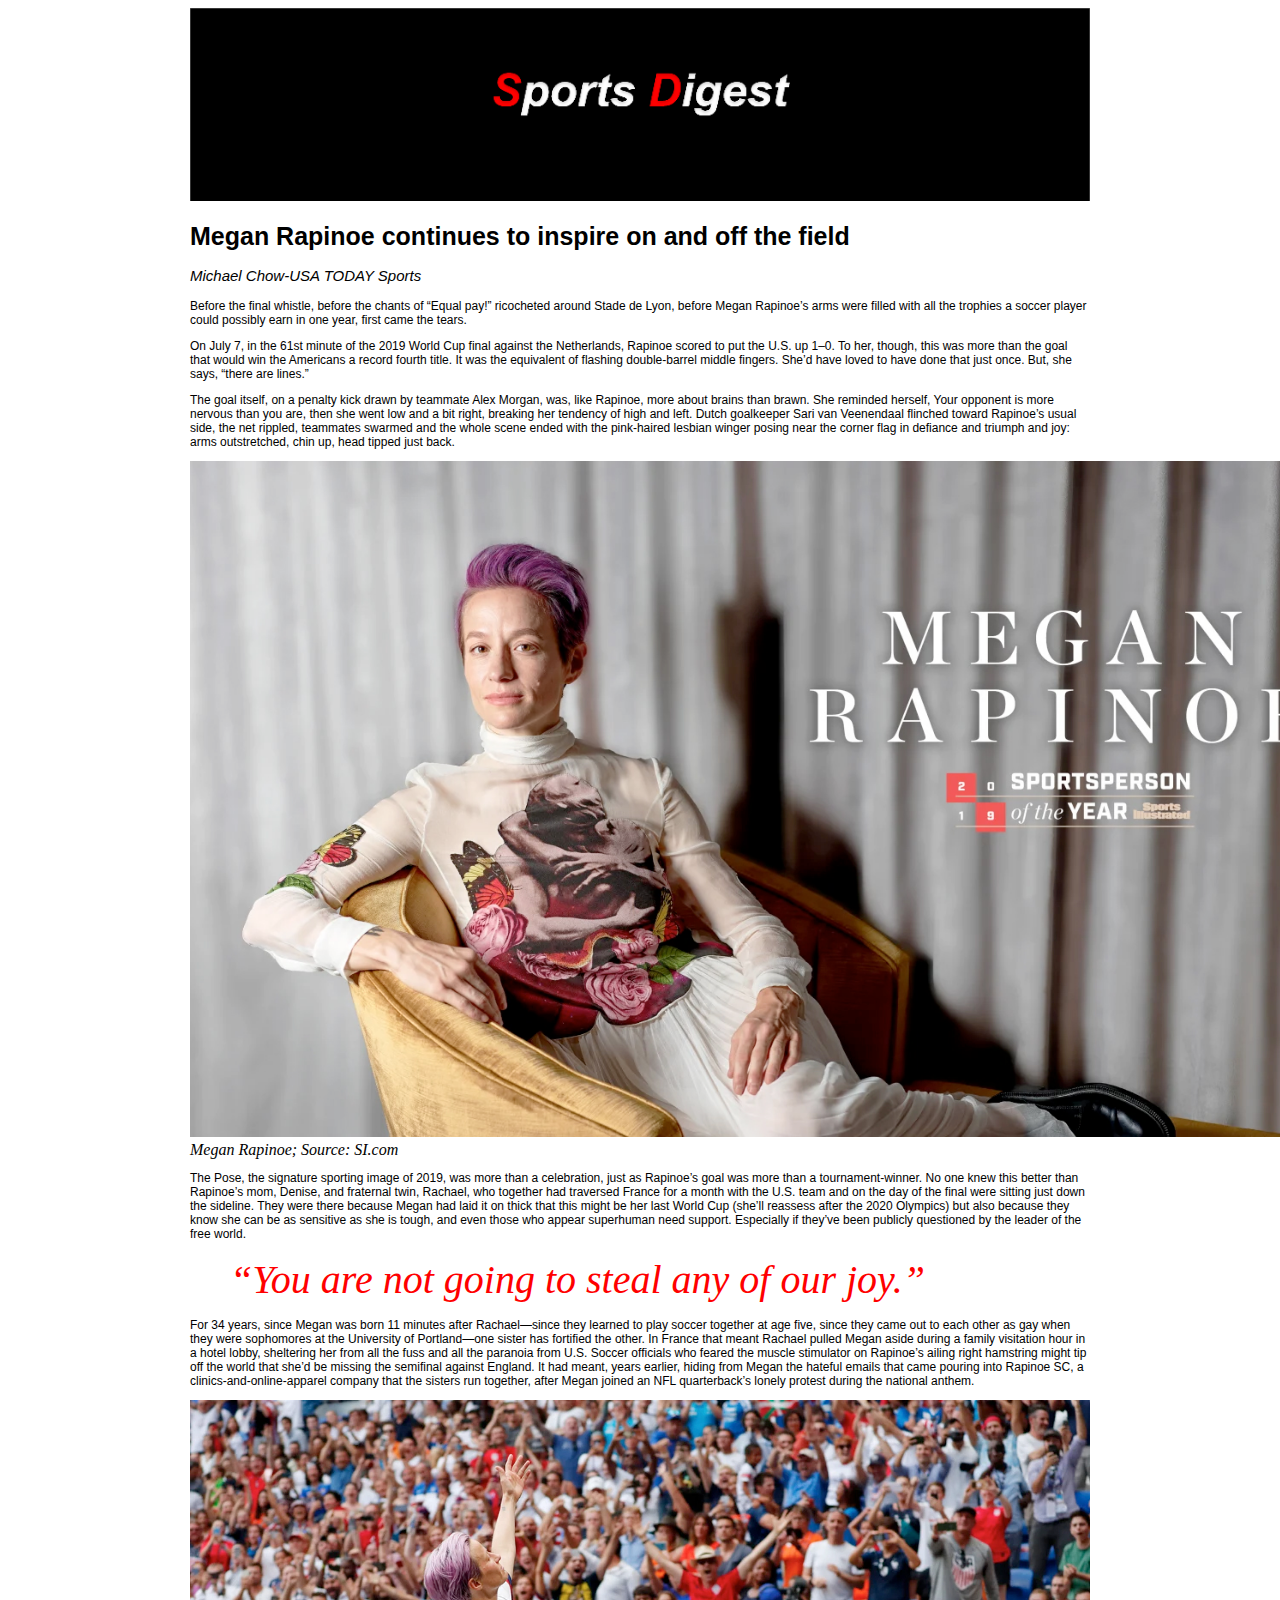
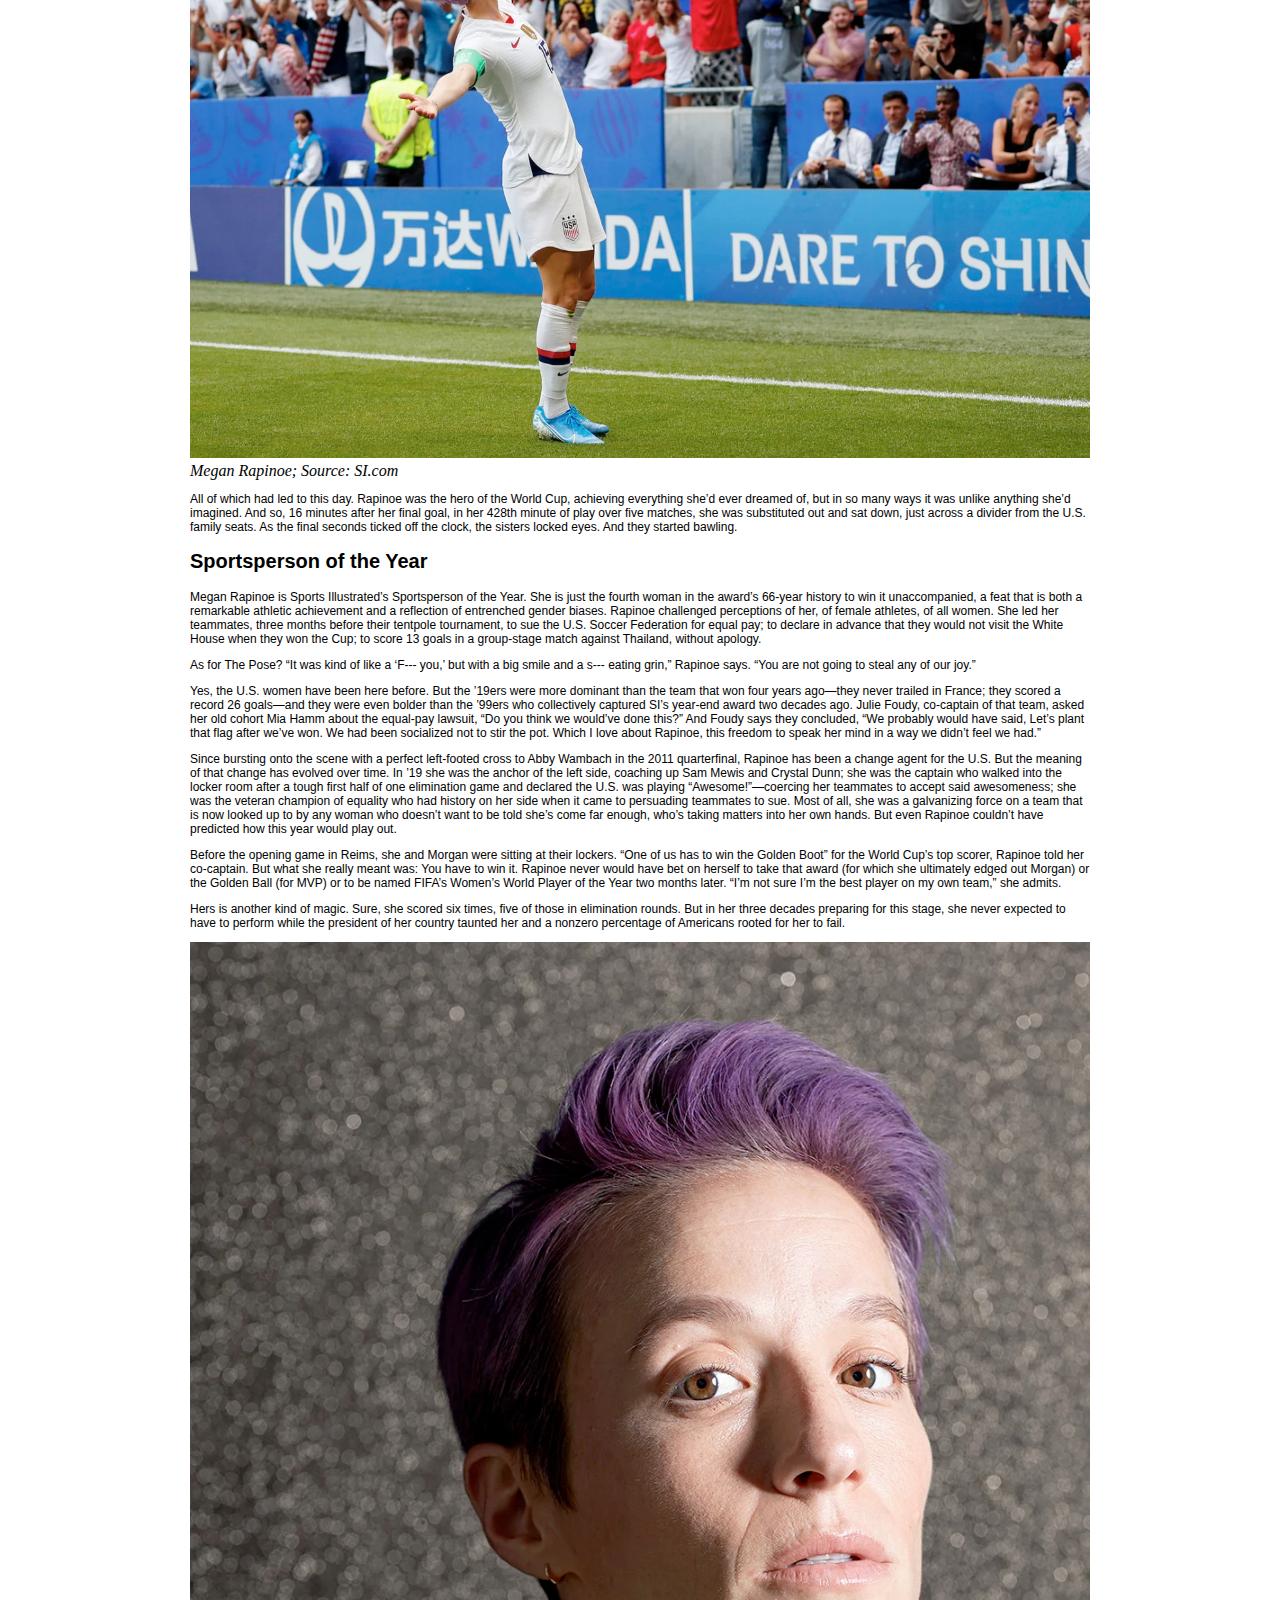
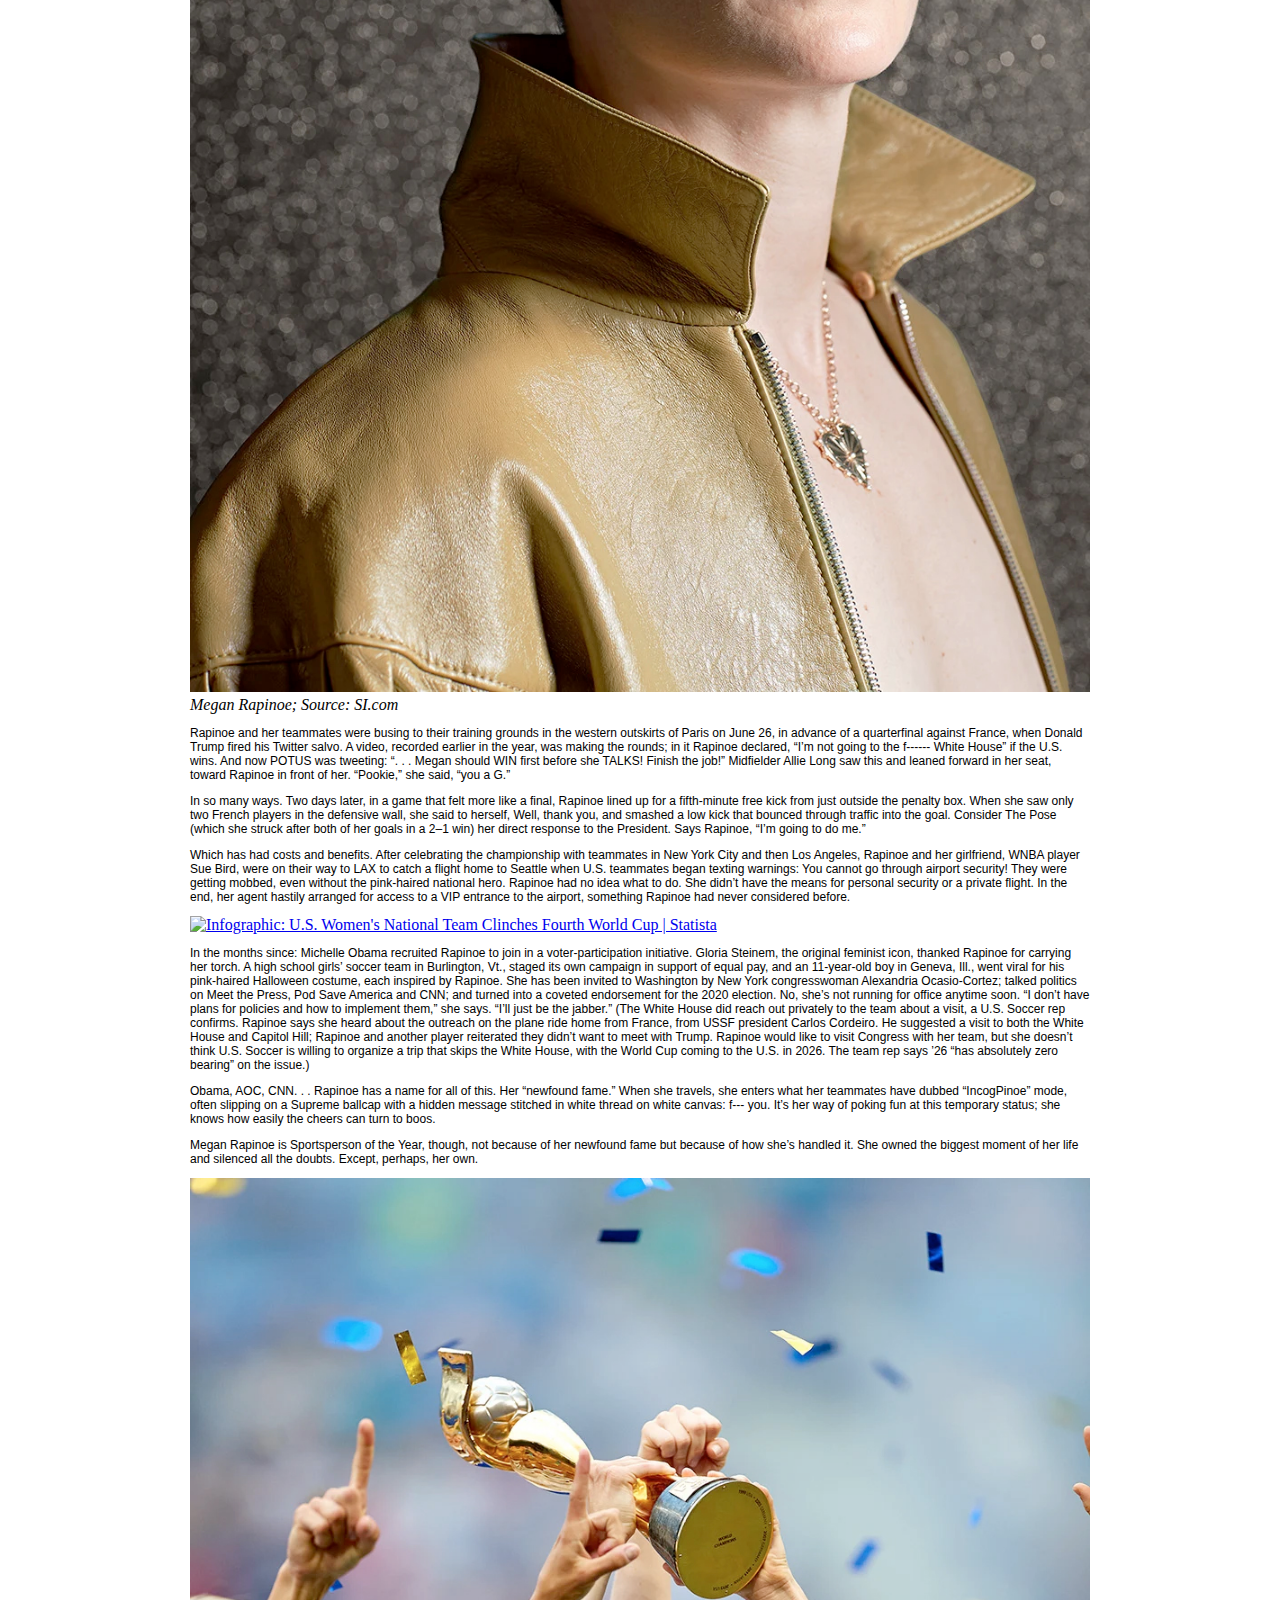
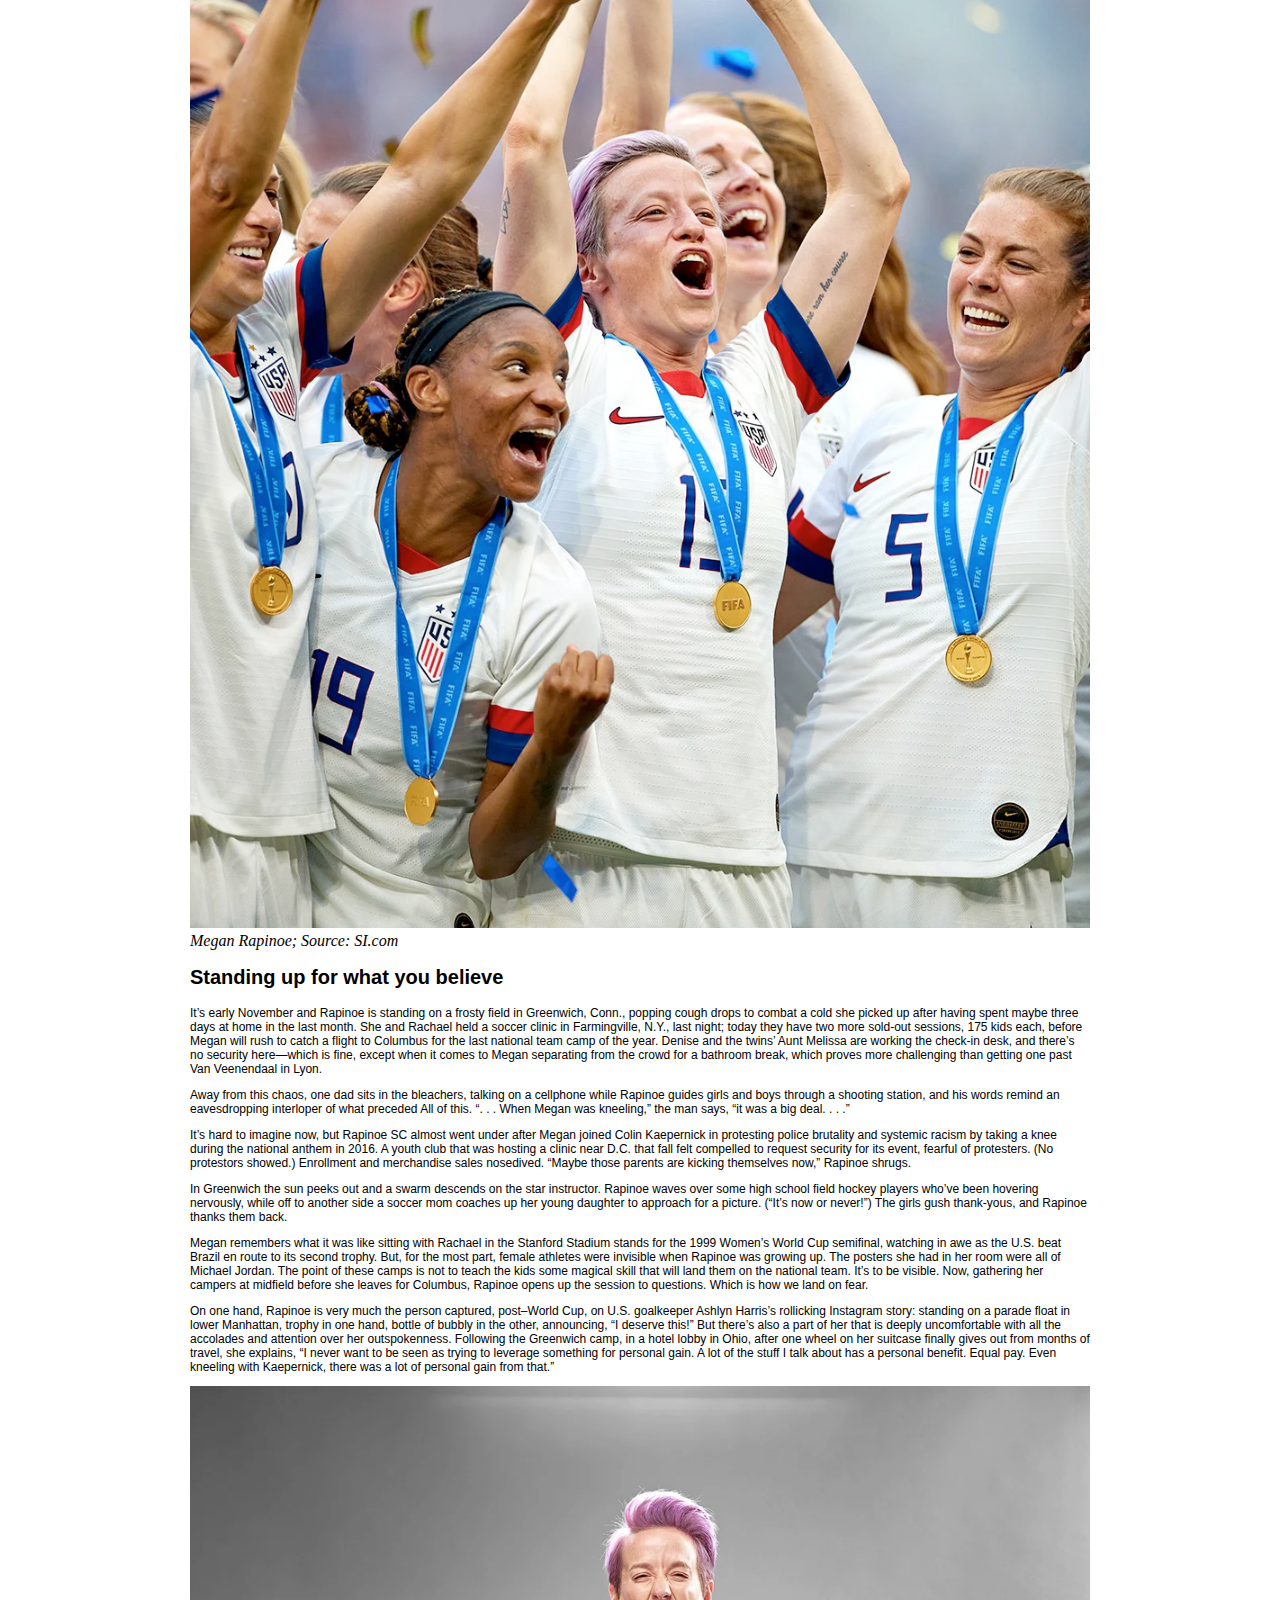
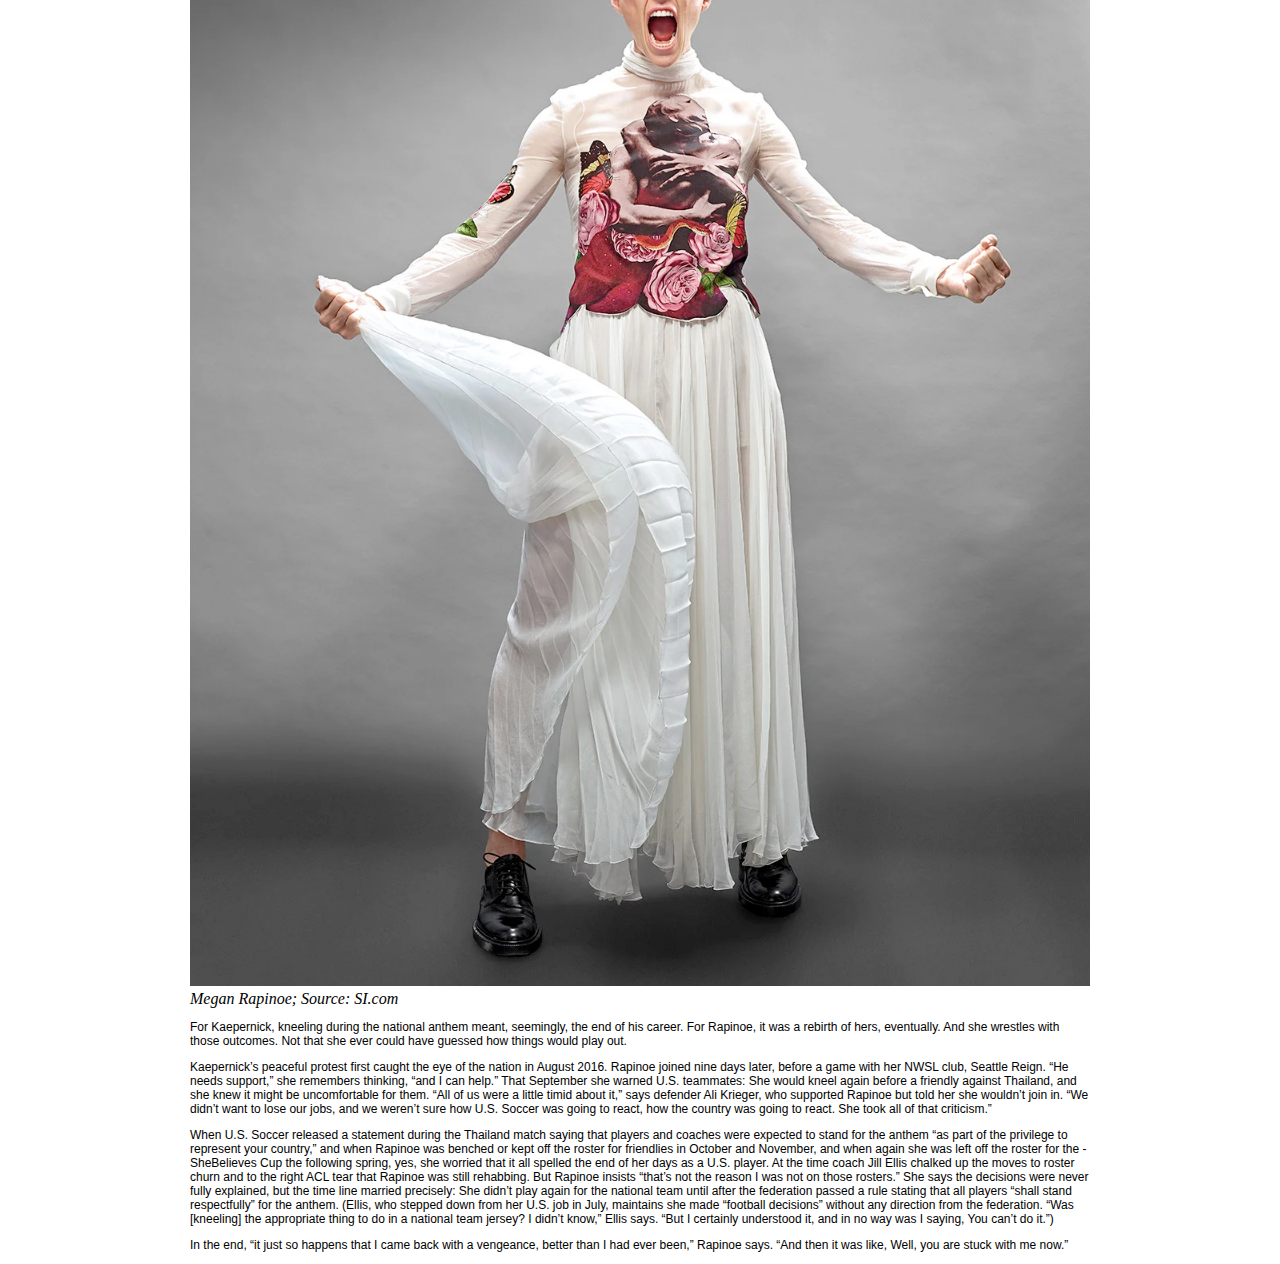
==== commit 938e72ea: "changes" ====
--- a/Midterm/index.html
+++ b/Midterm/index.html
@@ -8,8 +8,6 @@
 </head>
   <body>
     <div class="container">
-      <div class="row">
-        <div class="col">
 
     <img id="masthead" src="masthead.png" alt="masthead">
 
@@ -28,12 +26,13 @@
   <p>  The Pose, the signature sporting image of 2019, was more than a celebration, just as Rapinoe’s goal was more than a tournament-winner. No one knew this better than Rapinoe’s mom, Denise, and fraternal twin, Rachael, who together had traversed France for a month with the U.S. team and on the day of the final were sitting just down the sideline. They were there because Megan had laid it on thick that this might be her last World Cup (she’ll reassess after the 2020 Olympics) but also because they know she can be as sensitive as she is tough, and even those who appear superhuman need support. Especially if they’ve been publicly questioned by the leader of the free world.</p>
 <blockquote> “You are not going to steal any of our joy.”  </blockquote>
   <p>  For 34 years, since Megan was born 11 minutes after Rachael—since they learned to play soccer together at age five, since they came out to each other as gay when they were sophomores at the University of Portland—one sister has fortified the other. In France that meant Rachael pulled Megan aside during a family visitation hour in a hotel lobby, sheltering her from all the fuss and all the paranoia from U.S. Soccer officials who feared the muscle stimulator on Rapinoe’s ailing right hamstring might tip off the world that she’d be missing the semifinal against England. It had meant, years earlier, hiding from Megan the hateful emails that came pouring into Rapinoe SC, a clinics-and-online-apparel company that the sisters run together, after Megan joined an NFL quarterback’s lonely protest during the national anthem.</p>
- <img id="image" src="images/rapinoe2.jpg" <br> <i> Megan Rapinoe; Source: SI.com </i>
+ <img id="image" src="images/rapinoe2.jpg">
+ <br> <i> Megan Rapinoe; Source: SI.com </i>
 
 
   <p>  All of which had led to this day. Rapinoe was the hero of the World Cup, achieving everything she’d ever dreamed of, but in so many ways it was unlike anything she’d imagined. And so, 16 minutes after her final goal, in her 428th minute of play over five matches, she was substituted out and sat down, just across a divider from the U.S. family seats. As the final seconds ticked off the clock, the sisters locked eyes. And they started bawling.</p>
 <!--Subheading-->
-  <h2 id="subhead"> *** Sportsperson of the Year </h2>
+  <h2 id="subhead"> Sportsperson of the Year </h2>
 
     <p>Megan Rapinoe is Sports Illustrated’s Sportsperson of the Year. She is just the fourth woman in the award’s 66-year history to win it unaccompanied, a feat that is both a remarkable athletic achievement and a reflection of entrenched gender biases. Rapinoe challenged perceptions of her, of female athletes, of all women. She led her teammates, three months before their tentpole tournament, to sue the U.S. Soccer Federation for equal pay; to declare in advance that they would not visit the White House when they won the Cup; to score 13 goals in a group-stage match against Thailand, without apology.</p>
 
@@ -47,7 +46,7 @@
 
     <p>Hers is another kind of magic. Sure, she scored six times, five of those in elimination rounds. But in her three decades preparing for this stage, she never expected to have to perform while the president of her country taunted her and a nonzero percentage of Americans rooted for her to fail.</p>
 
-<img id="image" src="images/rapinoe3.jpg" <br> <i> Megan Rapinoe; Source: SI.com </i>
+<img id="image" src="images/rapinoe3.jpg"> <br> <i> Megan Rapinoe; Source: SI.com </i>
   <p>  Rapinoe and her teammates were busing to their training grounds in the western outskirts of Paris on June 26, in advance of a quarterfinal against France, when Donald Trump fired his Twitter salvo. A video, recorded earlier in the year, was making the rounds; in it Rapinoe declared, “I’m not going to the f------ White House” if the U.S. wins. And now POTUS was tweeting: “. . . Megan should WIN first before she TALKS! Finish the job!” Midfielder Allie Long saw this and leaned forward in her seat, toward Rapinoe in front of her. “Pookie,” she said, “you a G.”</p>
 
     <p>In so many ways. Two days later, in a game that felt more like a final, Rapinoe lined up for a fifth-minute free kick from just outside the penalty box. When she saw only two French players in the defensive wall, she said to herself, Well, thank you, and smashed a low kick that bounced through traffic into the goal. Consider The Pose (which she struck after both of her goals in a 2–1 win) her direct response to the President. Says Rapinoe, “I’m going to do me.”</p>
@@ -67,8 +66,8 @@
   <p>  Obama, AOC, CNN. . . Rapinoe has a name for all of this. Her “newfound fame.” When she travels, she enters what her teammates have dubbed “IncogPinoe” mode, often slipping on a Supreme ballcap with a hidden message stitched in white thread on white canvas: f--- you. It’s her way of poking fun at this temporary status; she knows how easily the cheers can turn to boos.</p>
 
   <p>  Megan Rapinoe is Sportsperson of the Year, though, not because of her newfound fame but because of how she’s handled it. She owned the biggest moment of her life and silenced all the doubts. Except, perhaps, her own.</p>
-<img id="image" src="images/rapinoe4.jpg" <br> <i> Megan Rapinoe; Source: SI.com </i>
-   <h2 id="subhead"> *** Standing up for what you believe </h2>
+<img id="image" src="images/rapinoe4.jpg"> <br> <i> Megan Rapinoe; Source: SI.com </i>
+   <h2 id="subhead">Standing up for what you believe </h2>
 
 
   <p> It’s early November and Rapinoe is standing on a frosty field in Greenwich, Conn., popping cough drops to combat a cold she picked up after having spent maybe three days at home in the last month. She and Rachael held a soccer clinic in Farming­ville, N.Y., last night; today they have two more sold-out sessions, 175 kids each, before Megan will rush to catch a flight to Columbus for the last national team camp of the year. Denise and the twins’ Aunt Melissa are working the check-in desk, and there’s no security here—which is fine, except when it comes to Megan separating from the crowd for a bathroom break, which proves more challenging than getting one past Van Veenendaal in Lyon.</p>
@@ -83,7 +82,7 @@
     <p>Megan remembers what it was like sitting with Rachael in the Stanford Stadium stands for the 1999 Women’s World Cup semifinal, watching in awe as the U.S. beat Brazil en route to its second trophy. But, for the most part, female athletes were invisible when Rapinoe was growing up. The posters she had in her room were all of Michael Jordan. The point of these camps is not to teach the kids some magical skill that will land them on the national team. It’s to be visible. Now, gathering her campers at midfield before she leaves for Columbus, Rapinoe opens up the session to questions. Which is how we land on fear.</p>
 
   <p> On one hand, Rapinoe is very much the person captured, post–World Cup, on U.S. goalkeeper Ashlyn Harris’s rollicking Instagram story: standing on a parade float in lower Manhattan, trophy in one hand, bottle of bubbly in the other, announcing, “I deserve this!” But there’s also a part of her that is deeply uncomfortable with all the accolades and attention over her outspokenness. Following the Greenwich camp, in a hotel lobby in Ohio, after one wheel on her suitcase finally gives out from months of travel, she explains, “I never want to be seen as trying to leverage something for personal gain. A lot of the stuff I talk about has a personal benefit. Equal pay. Even kneeling with Kaepernick, there was a lot of personal gain from that.”</p>
-<img id="image" src="images/rapinoe8.jpg" <br> <i> Megan Rapinoe; Source: SI.com </i>
+<img id="image" src="images/rapinoe8.jpg"> <br> <i> Megan Rapinoe; Source: SI.com </i>
     <p>For Kaepernick, kneeling during the national anthem meant, seemingly, the end of his career. For Rapinoe, it was a rebirth of hers, eventually. And she wrestles with those outcomes. Not that she ever could have guessed how things would play out.</p>
 
     <p>Kaepernick’s peaceful protest first caught the eye of the nation in August 2016. Rapinoe joined nine days later, before a game with her NWSL club, Seattle Reign. “He needs support,” she remembers thinking, “and I can help.” That September she warned U.S. teammates: She would kneel again before a friendly against Thailand, and she knew it might be uncomfortable for them. “All of us were a little timid about it,” says defender Ali Krieger, who supported Rapinoe but told her she wouldn’t join in. “We didn’t want to lose our jobs, and we weren’t sure how U.S. Soccer was going to react, how the country was going to react. She took all of that criticism.”</p>
@@ -94,7 +93,5 @@
 
 
 </div>
-</div>
-</div>
 
     </body>
--- a/Midterm/style.css
+++ b/Midterm/style.css
@@ -27,14 +27,13 @@
 
 }
 #image{
-  width:70%;
+  width:900px;
   margin-left:auto;
   margin-right: auto;
 }
 #image1{
-  width:100%;
-  margin-left:auto;
-  margin-right: auto;
+  width: 1200px;
+
 }
 
 blockquote{
@@ -48,14 +47,8 @@
   border-right: 5px;
 }
 
-.col{
+.container{
   text-aling:center;
-  width:100%;
-  
+  width:900px;
+  margin:0 auto;
 }
-.row{
-  padding-bottom: 50px;
-}
-.container{
-
-}
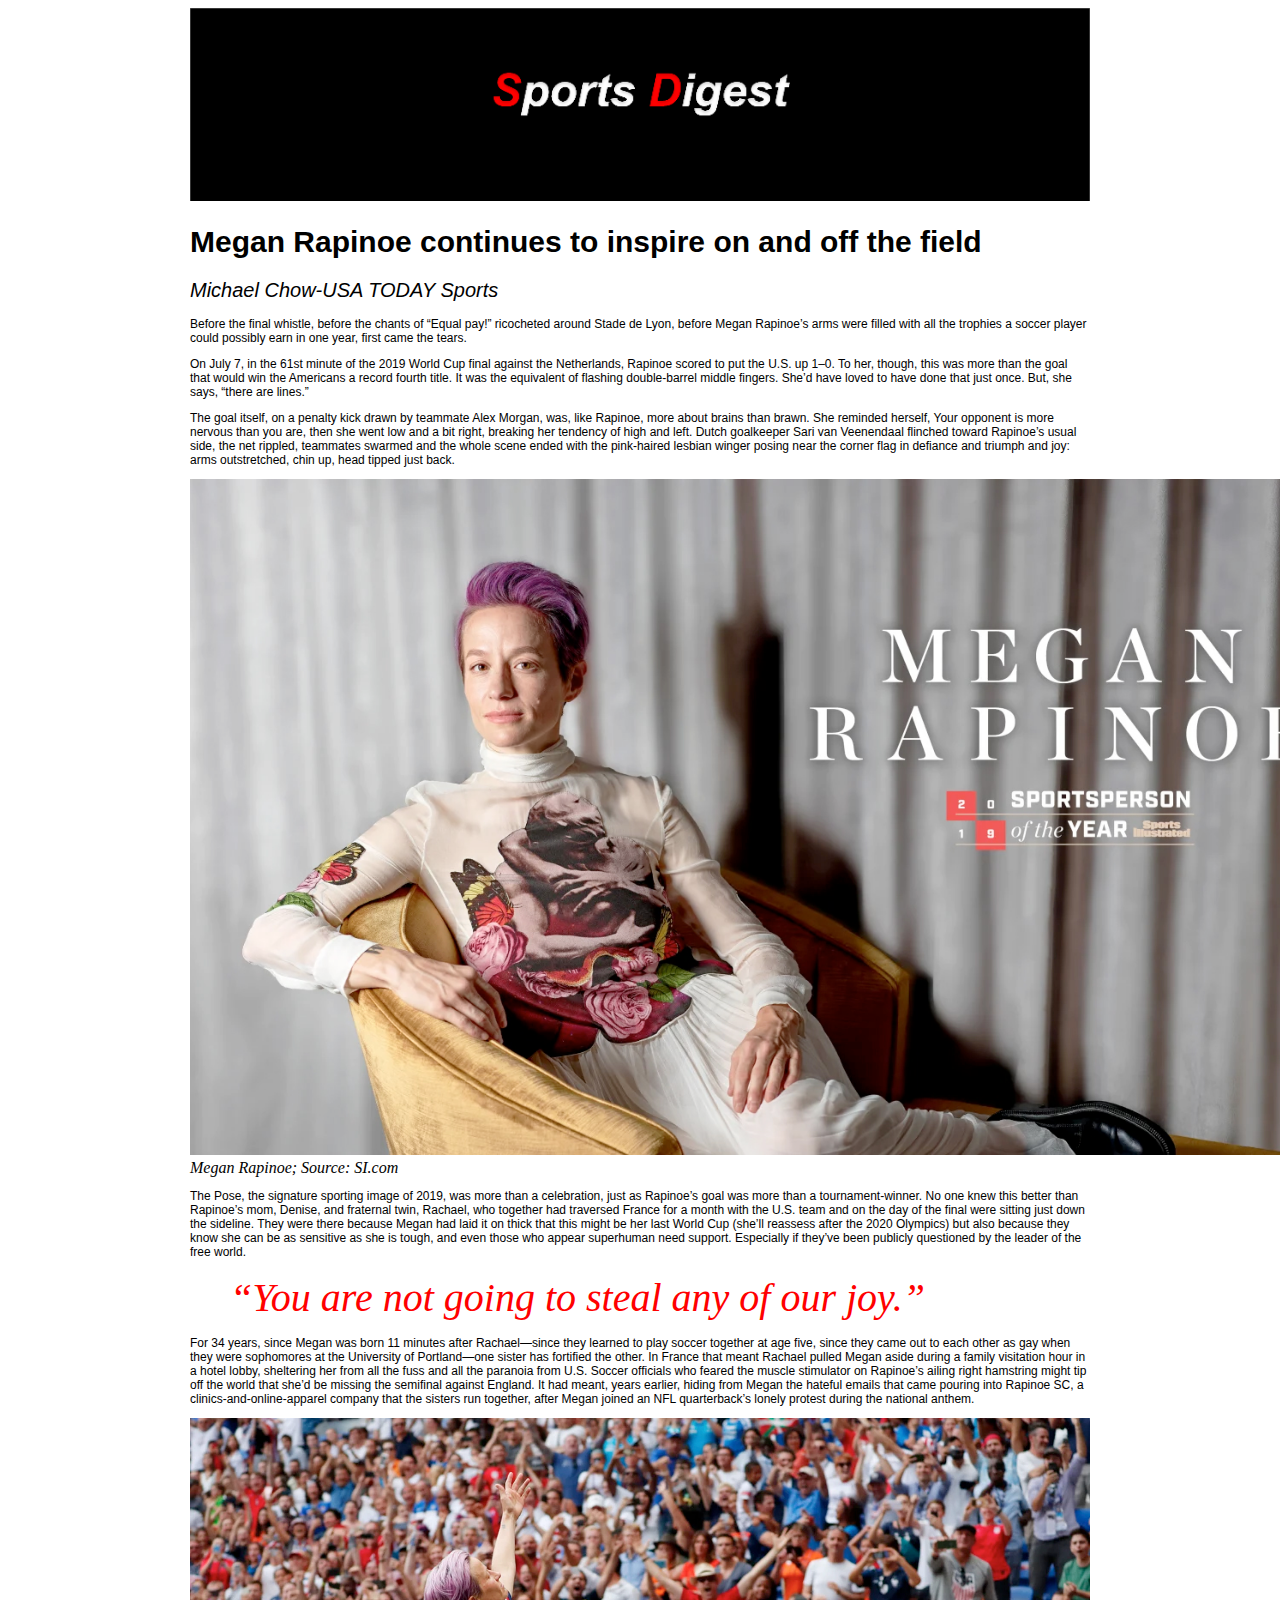
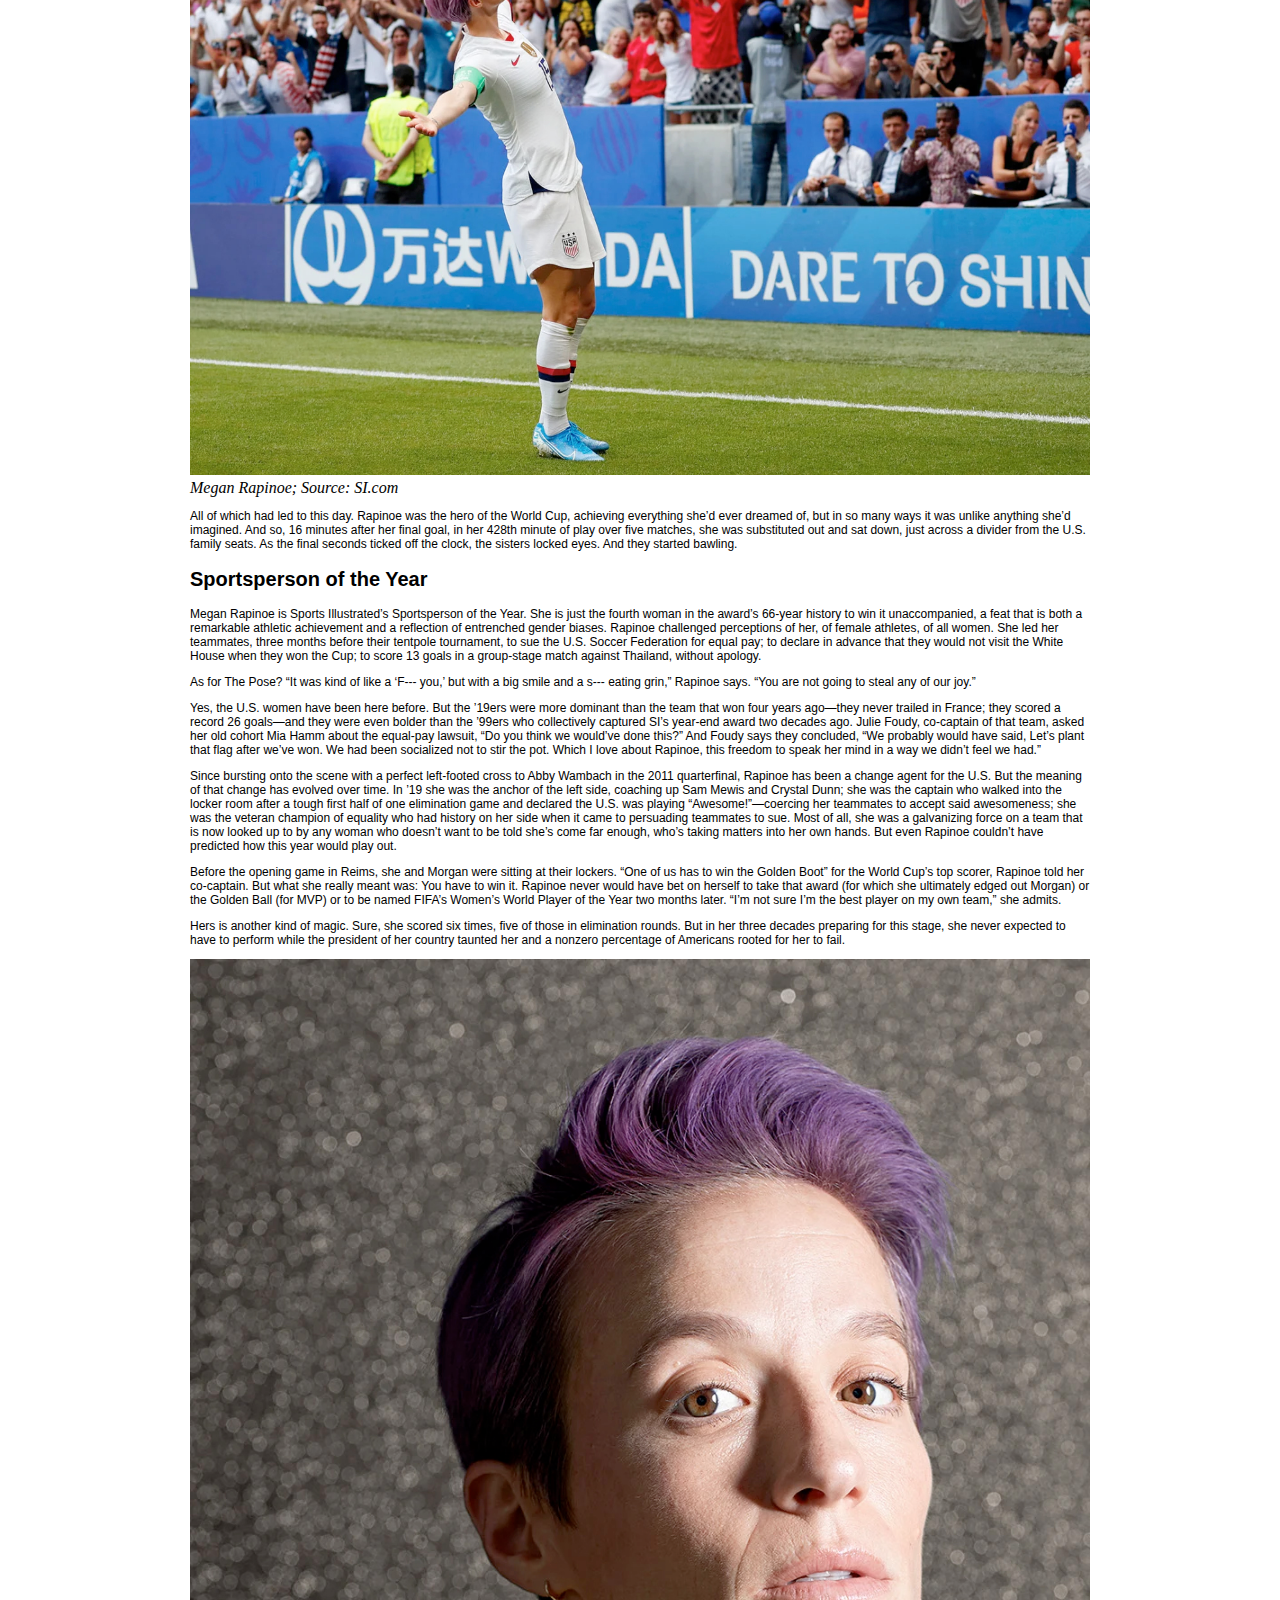
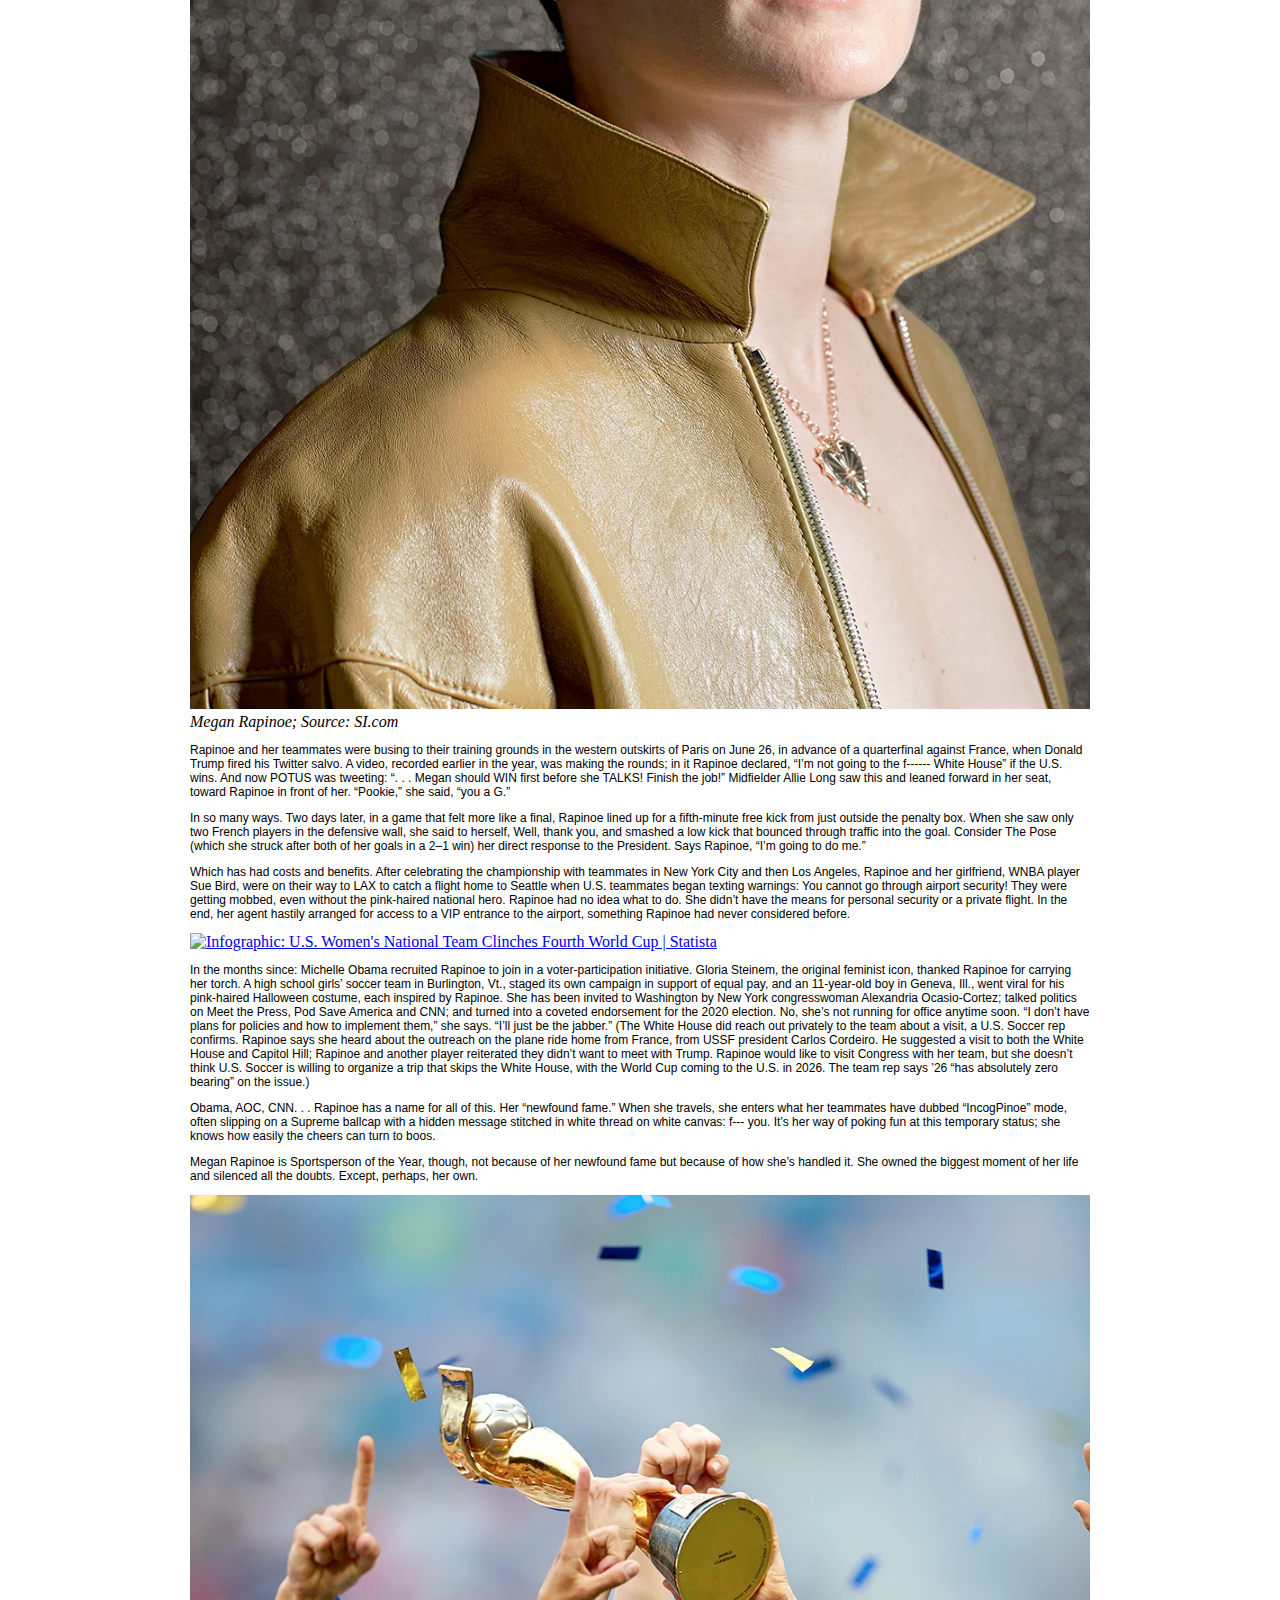
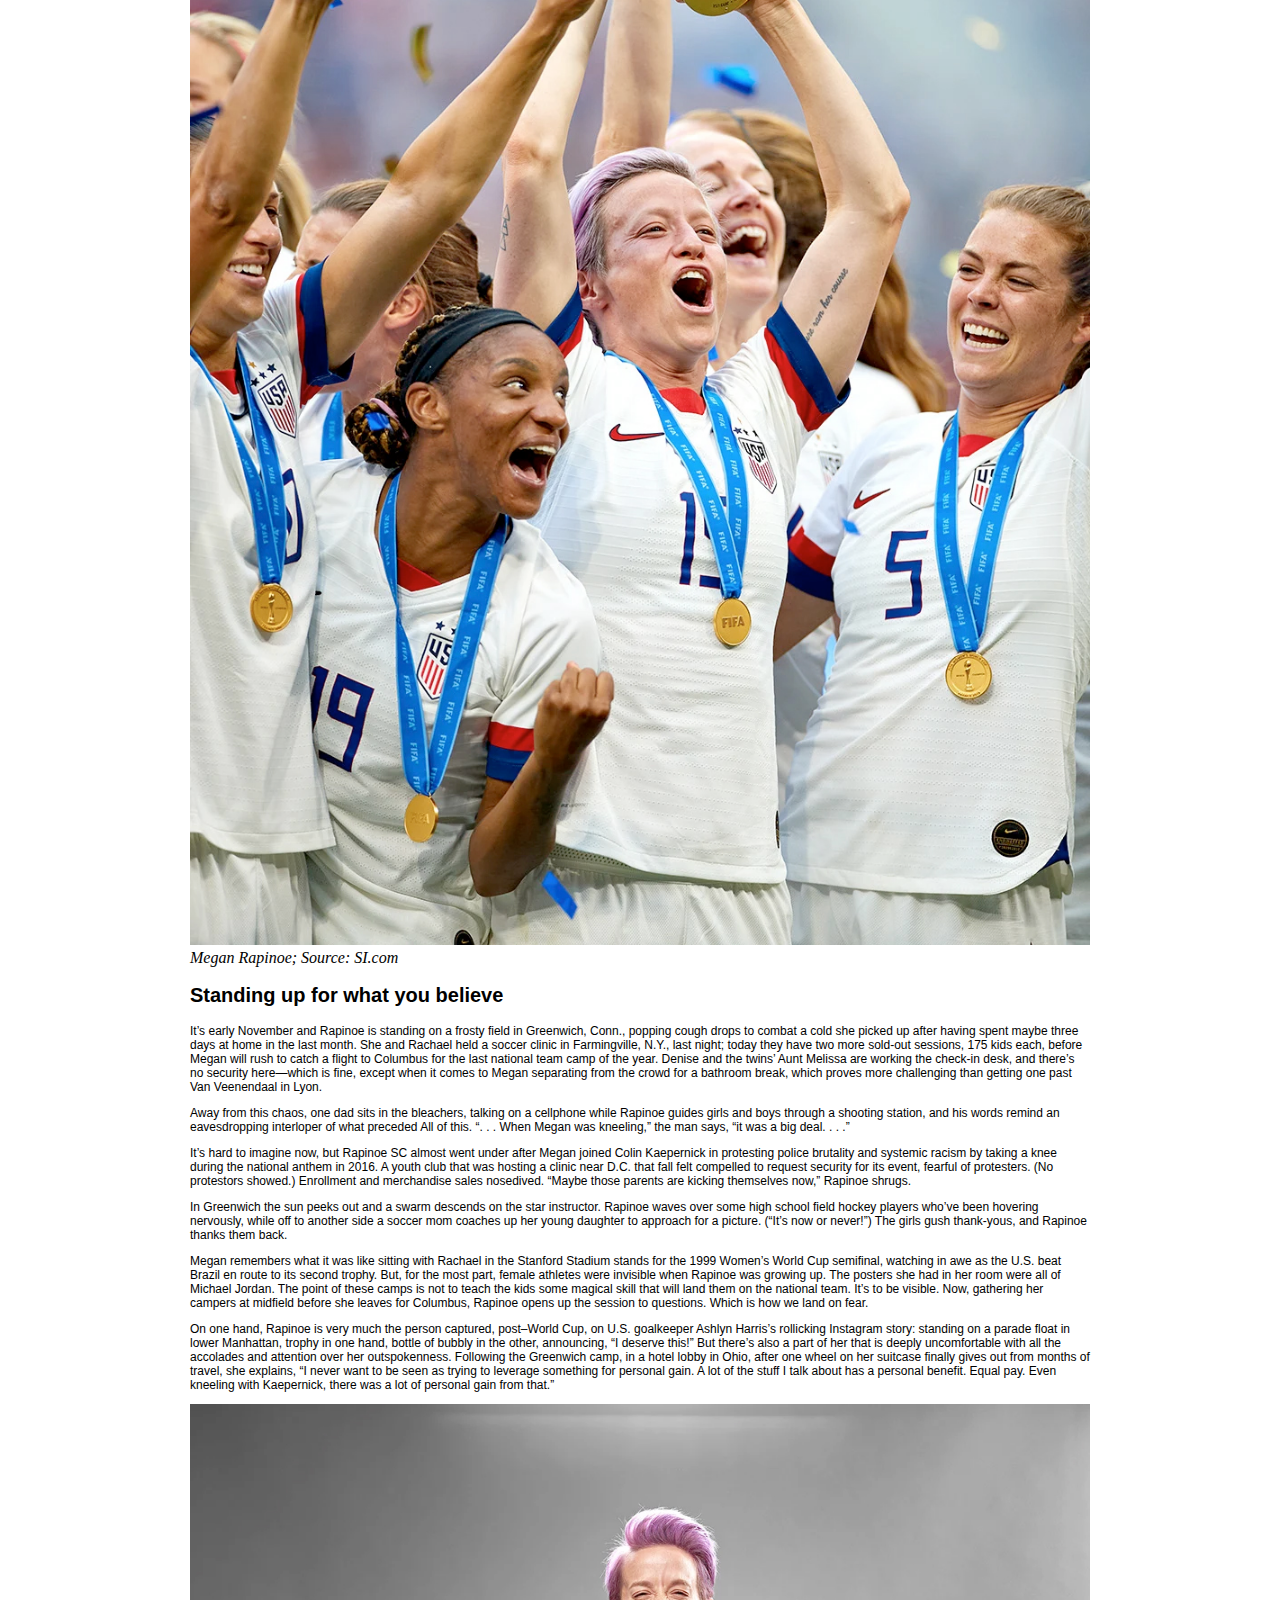
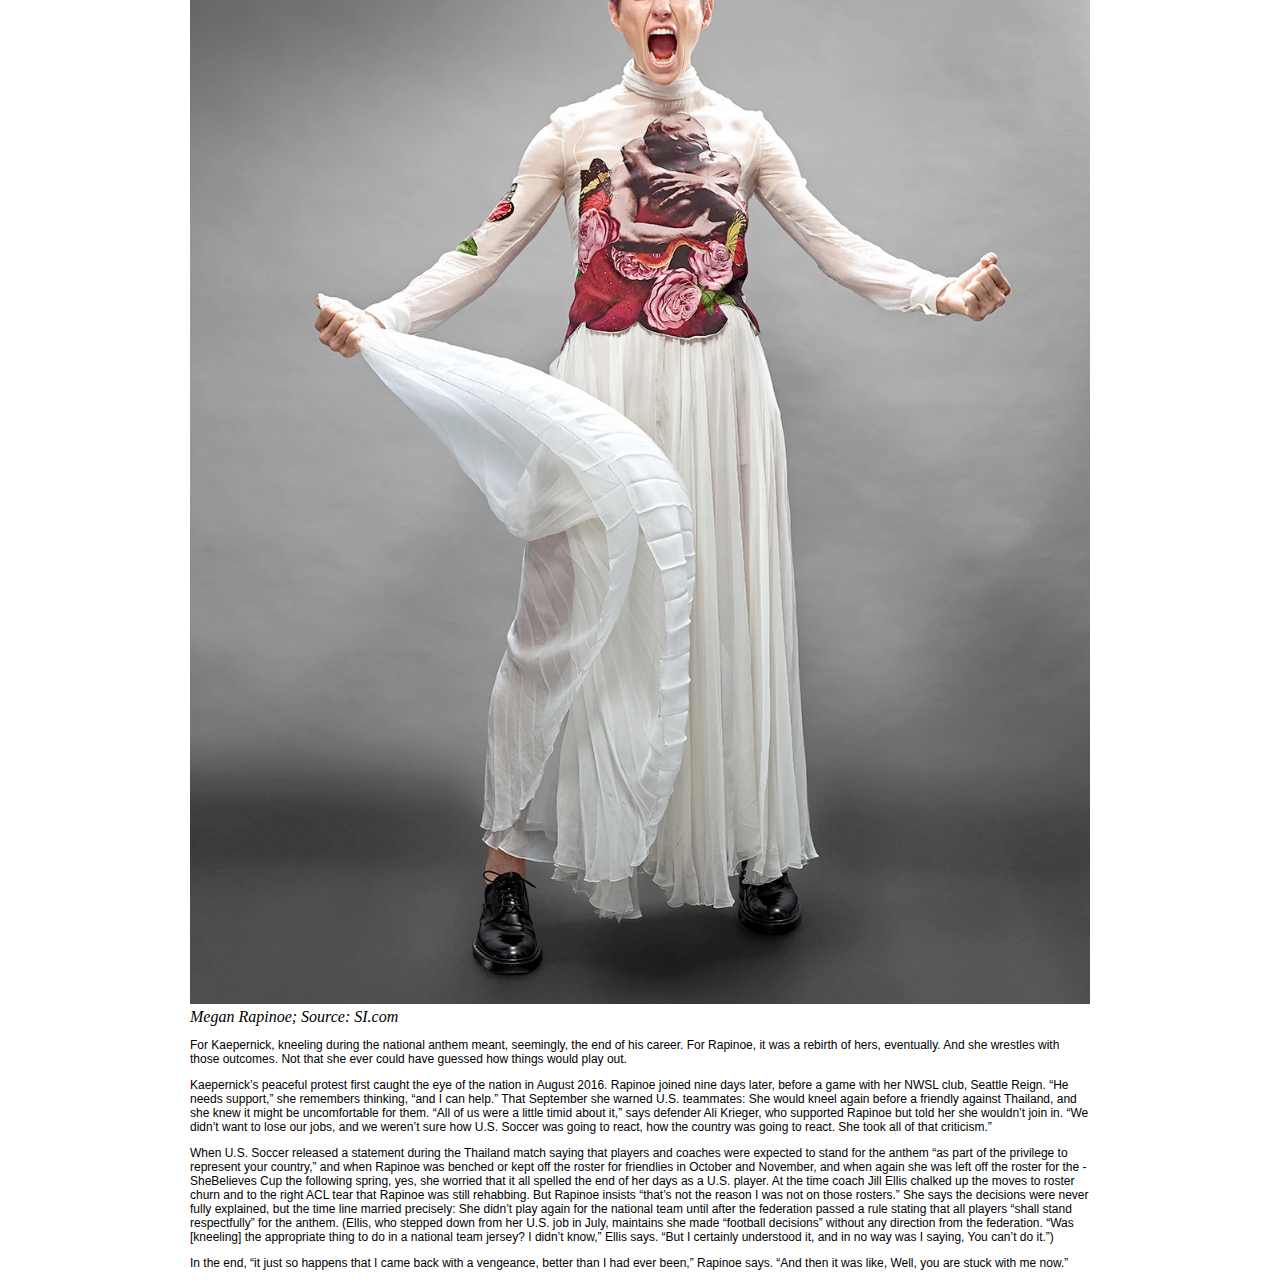
==== commit 318e8312: "changes" ====
--- a/Midterm/index.html
+++ b/Midterm/index.html
@@ -7,7 +7,7 @@
 
 </head>
   <body>
-    <div class="container">
+    <div id="container">
 
     <img id="masthead" src="masthead.png" alt="masthead">
 
--- a/Midterm/style.css
+++ b/Midterm/style.css
@@ -7,14 +7,14 @@
 #byline{
   font-family:Helvetica;
   font-style:italic;
-  font-size:15px;
+  font-size:20px;
   margin-top: 15px;
   margin-bottom: 15px;
 }
 
 #headline{
   font-family: Helvetica;sans-serif;
-  font-size: 25px;
+  font-size: 30px;
 }
 
 #subhead{
@@ -33,7 +33,6 @@
 }
 #image1{
   width: 1200px;
-
 }
 
 blockquote{
@@ -47,7 +46,7 @@
   border-right: 5px;
 }
 
-.container{
+#container{
   text-aling:center;
   width:900px;
   margin:0 auto;
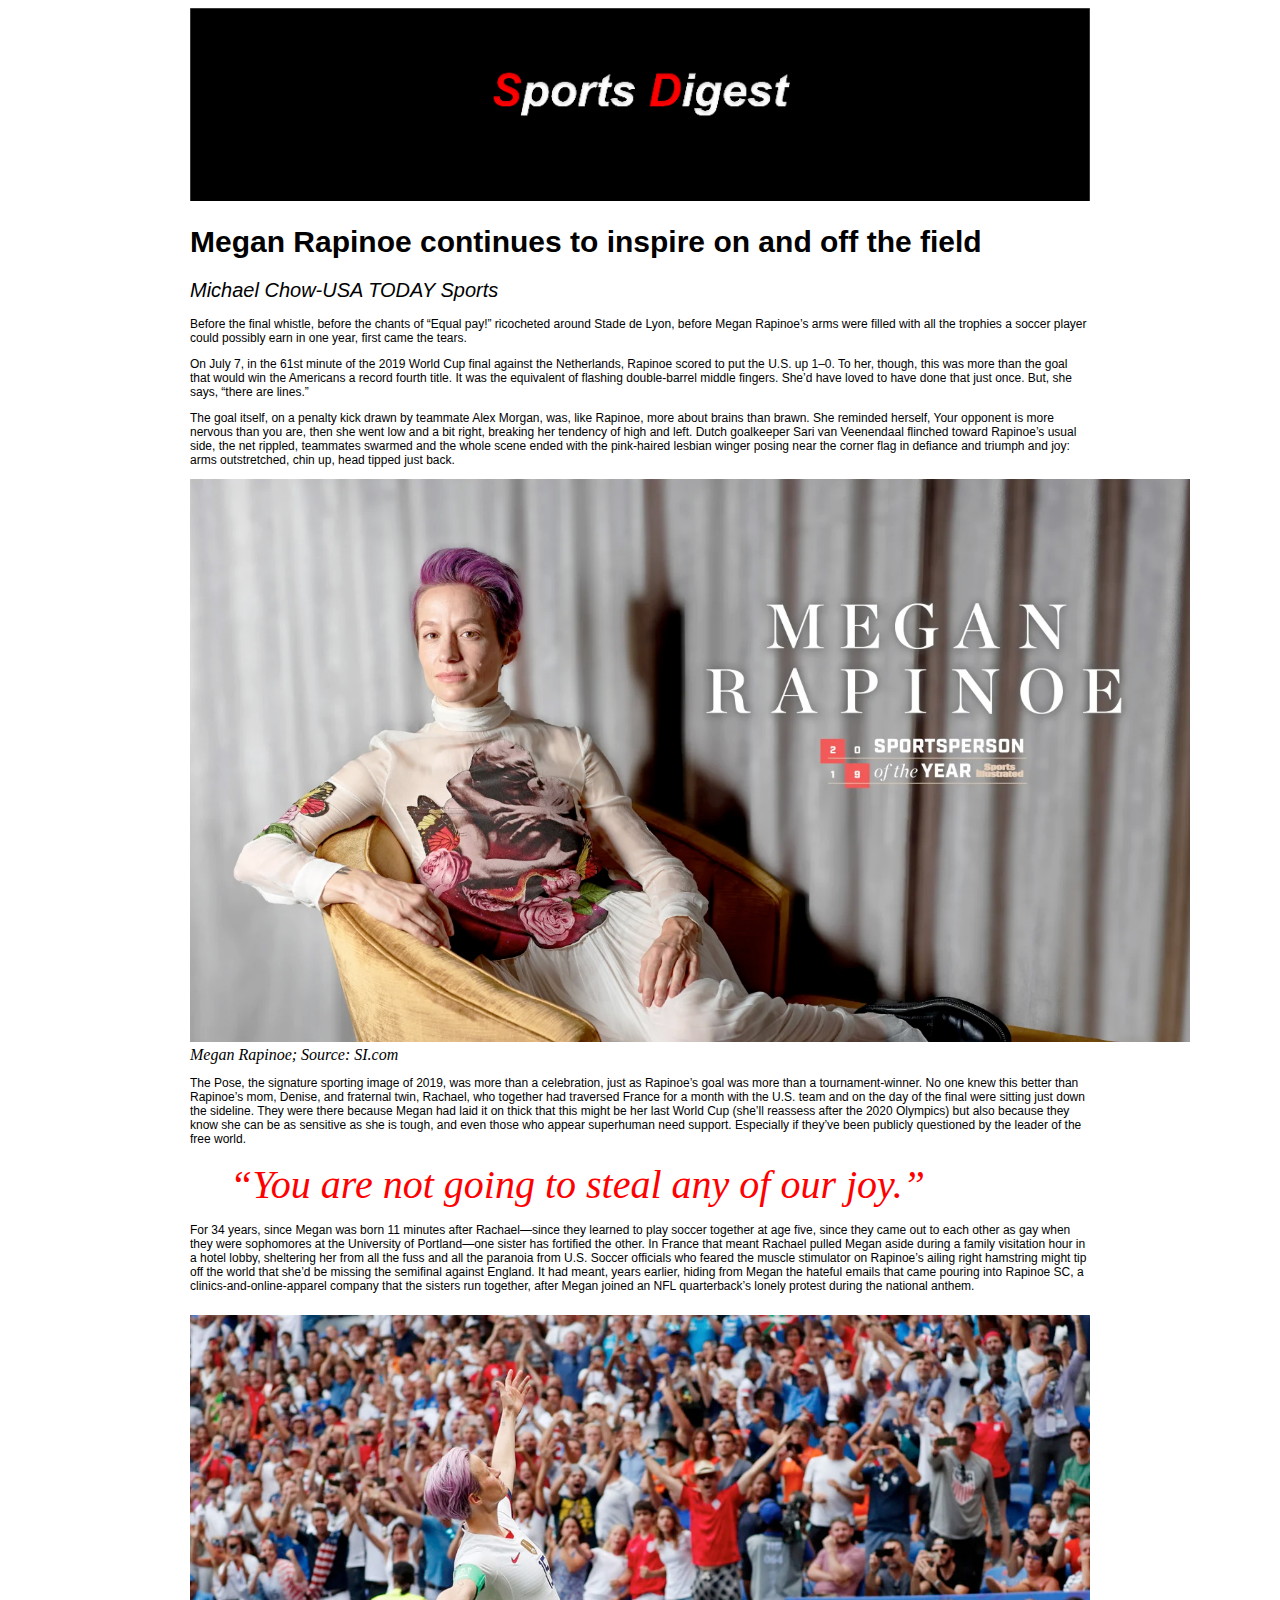
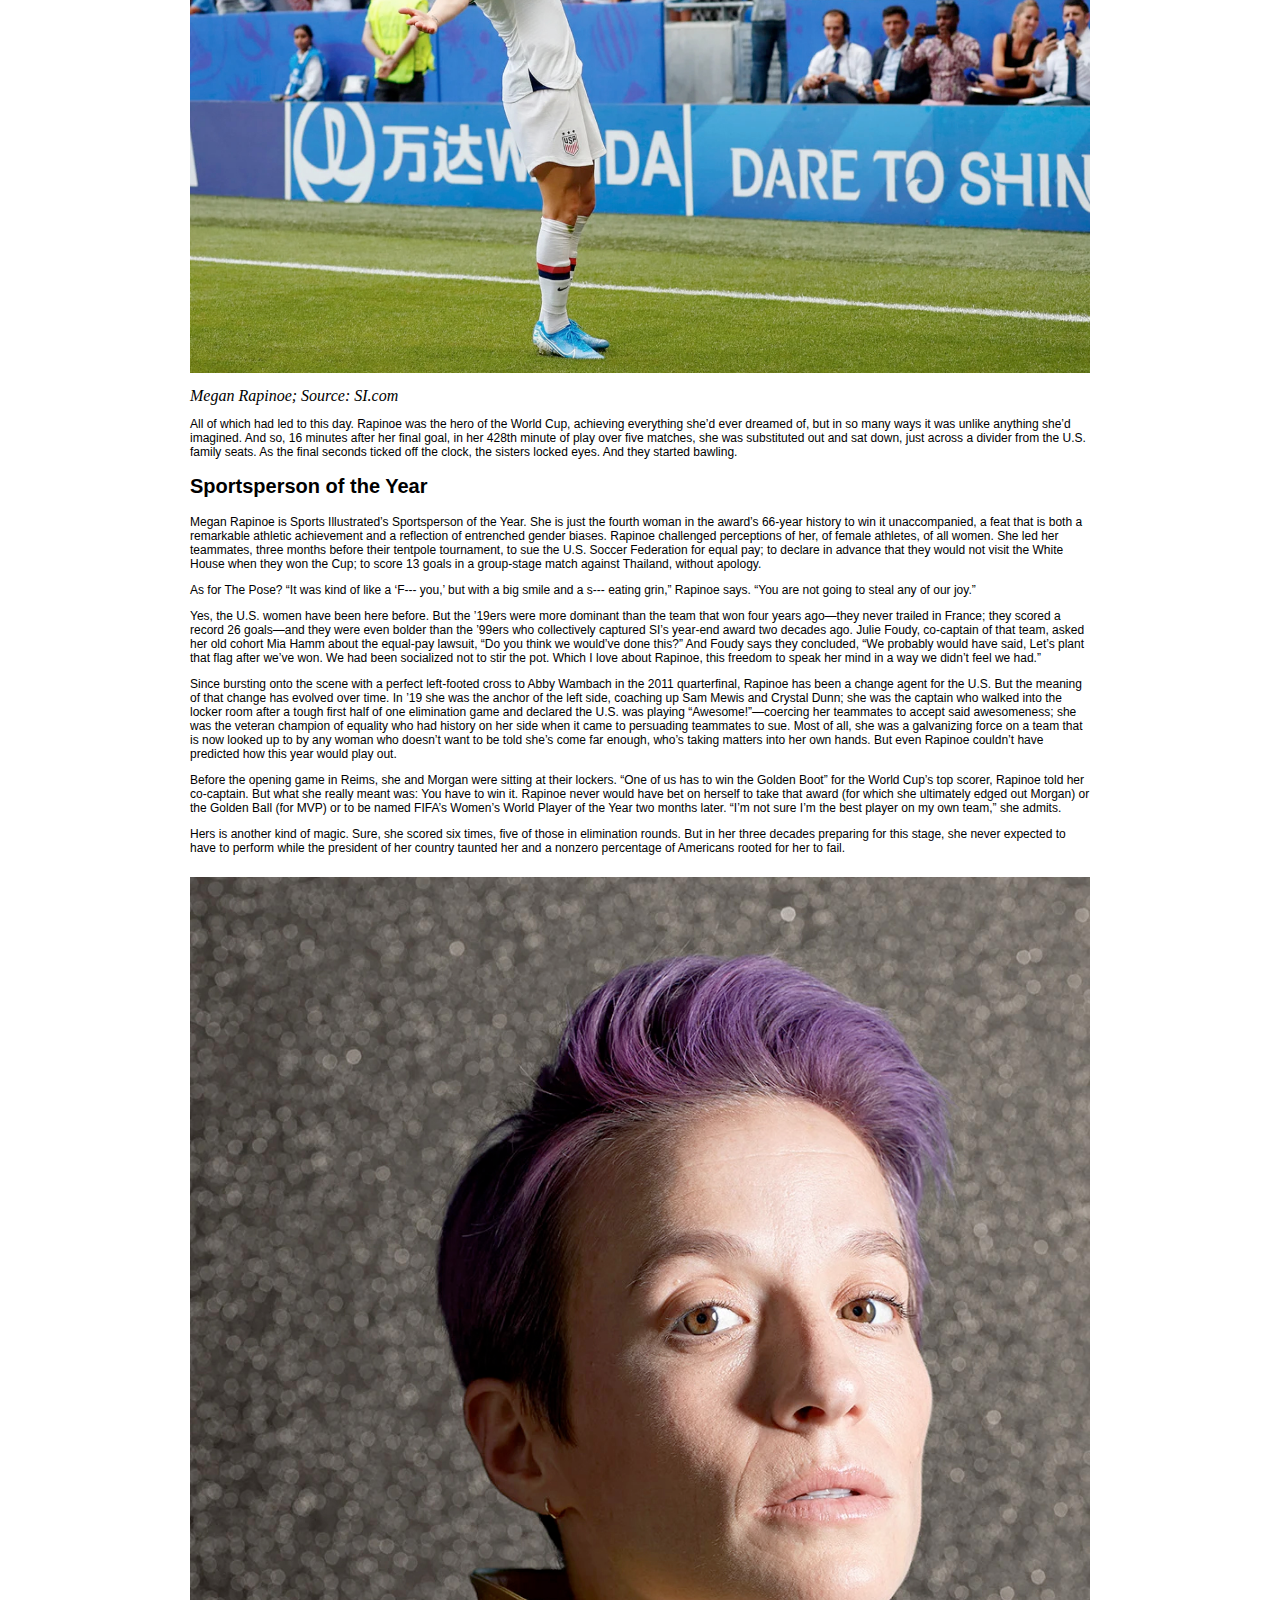
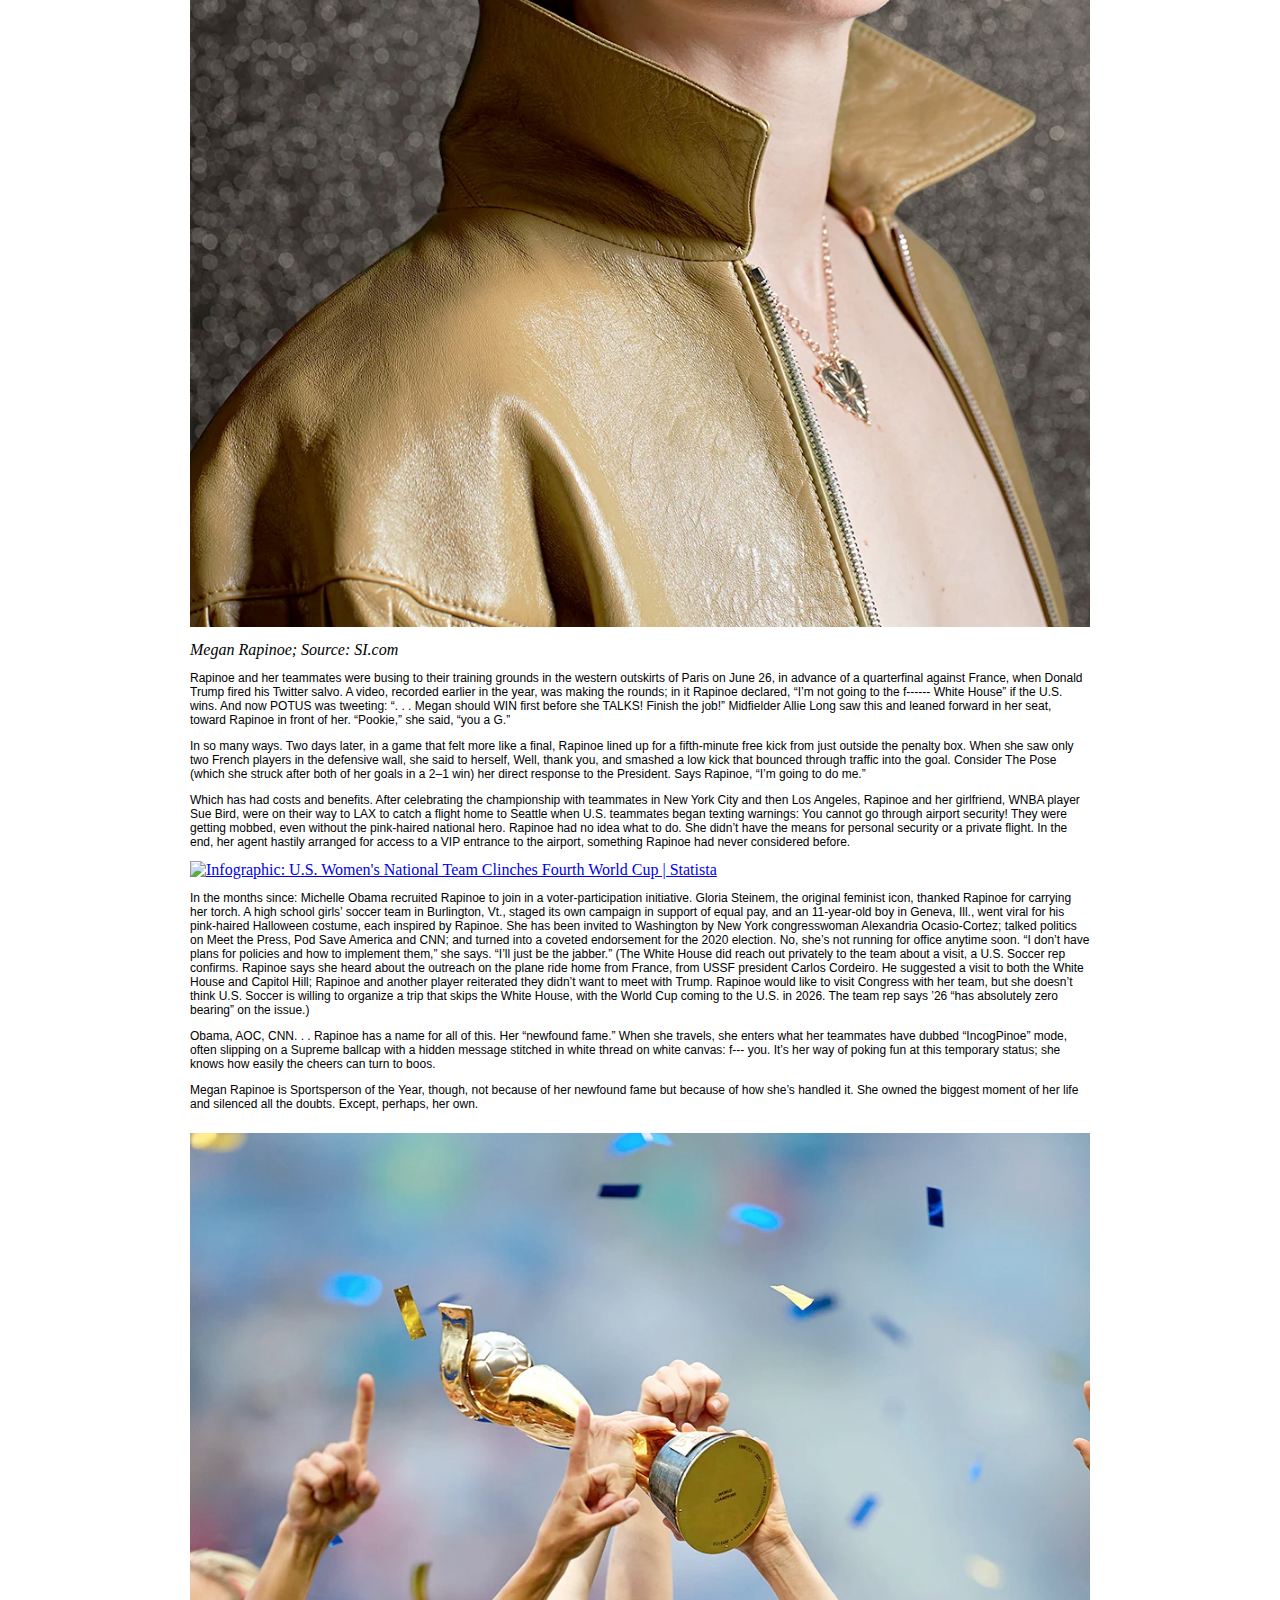
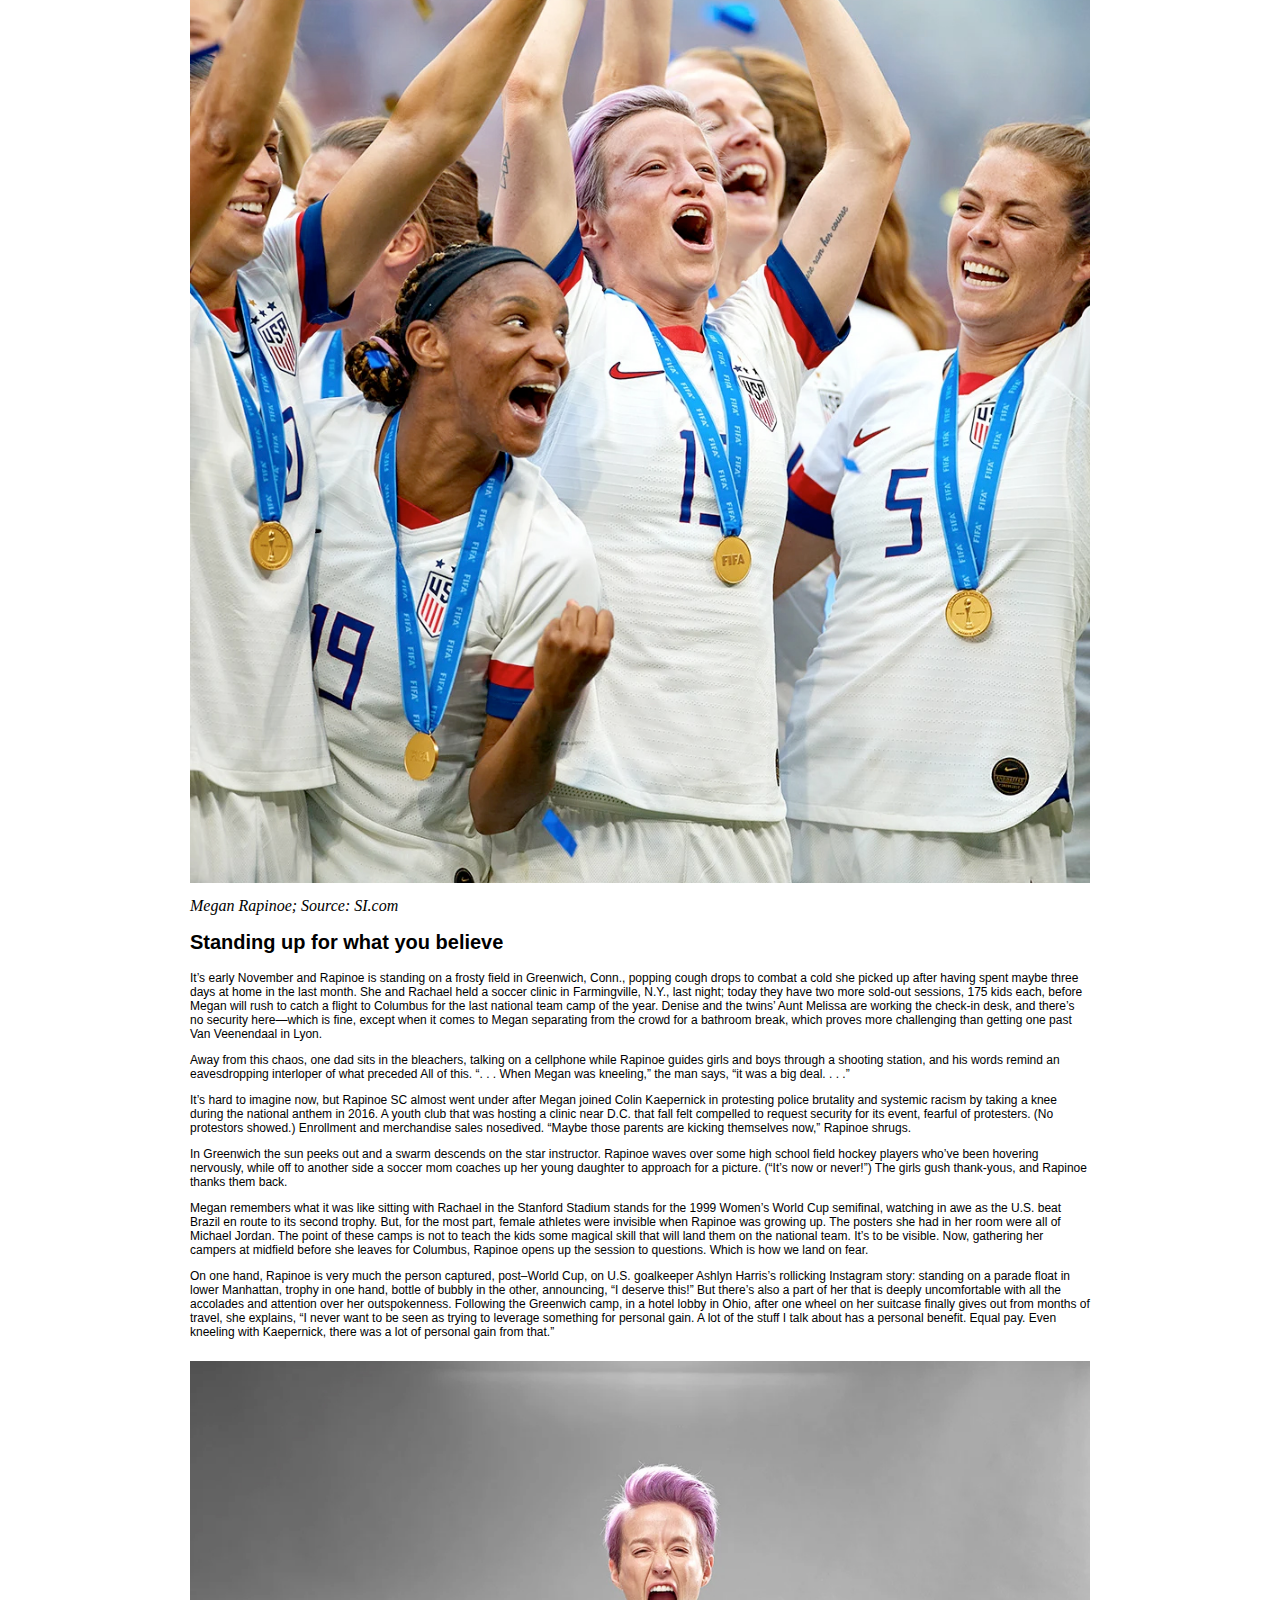
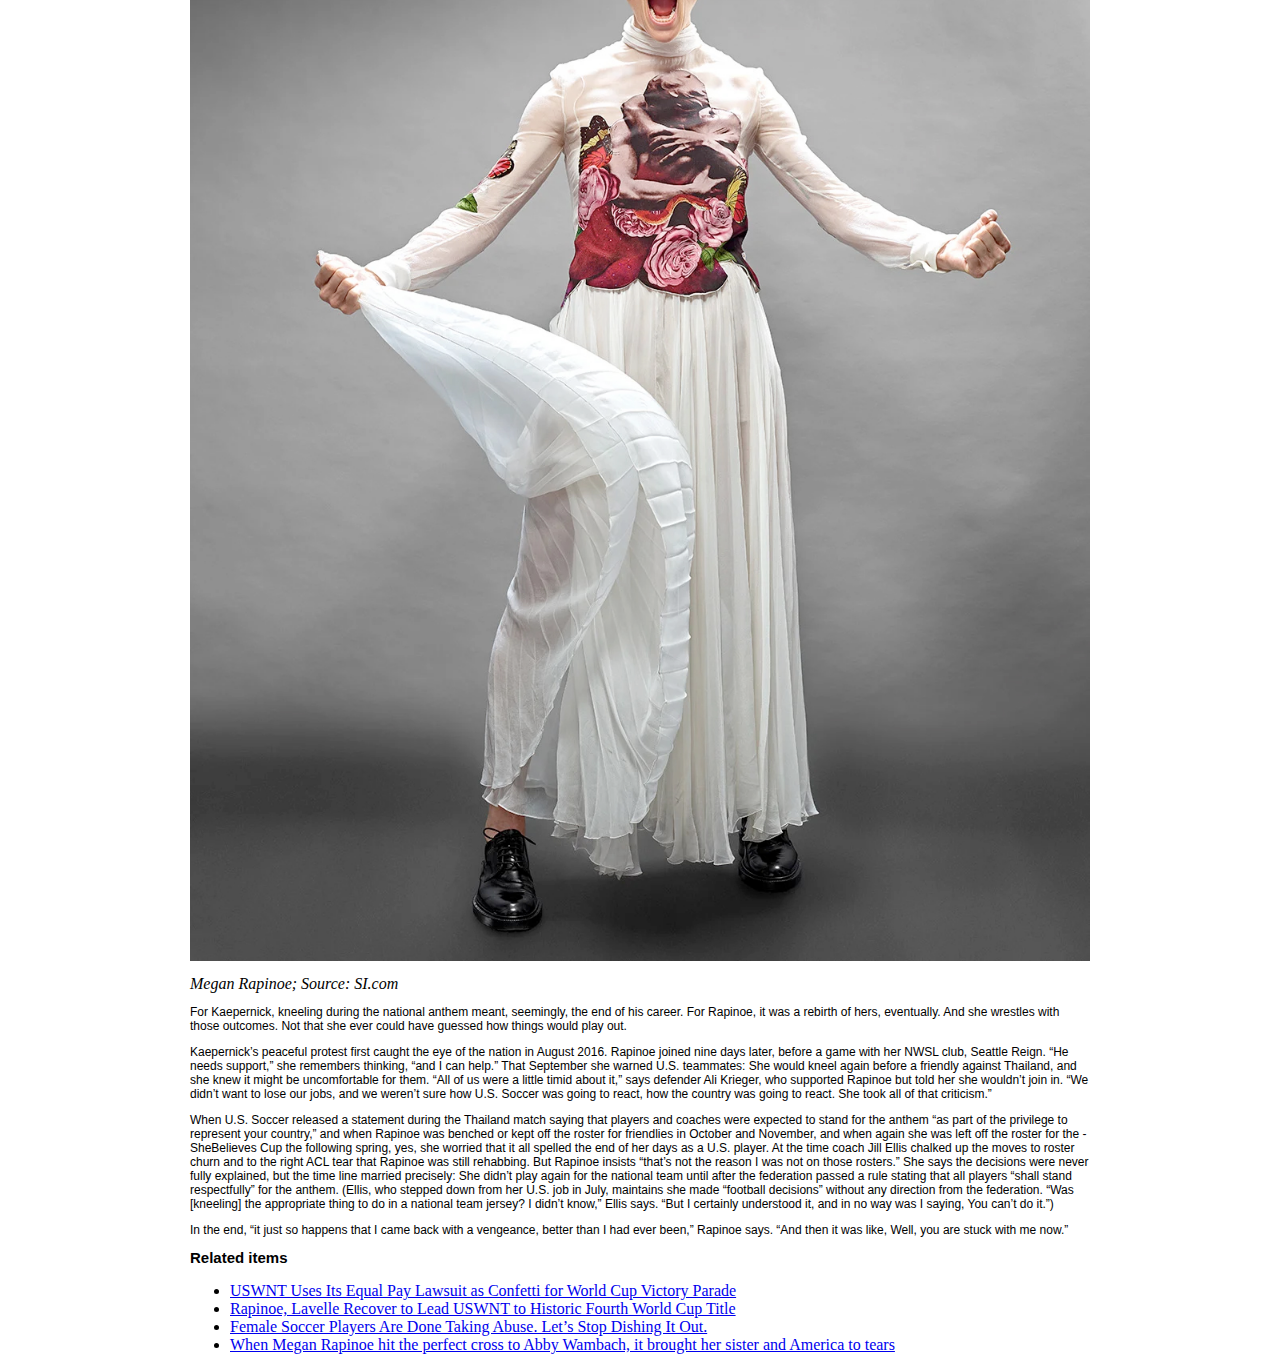
==== commit 2bff4fd4: "change" ====
--- a/Midterm/index.html
+++ b/Midterm/index.html
@@ -90,8 +90,13 @@
     <p>When U.S. Soccer released a statement during the Thailand match saying that players and coaches were expected to stand for the anthem “as part of the privilege to represent your country,” and when Rapinoe was benched or kept off the roster for friendlies in October and November, and when again she was left off the roster for the ­SheBelieves Cup the following spring, yes, she worried that it all spelled the end of her days as a U.S. player. At the time coach Jill Ellis chalked up the moves to roster churn and to the right ACL tear that Rapinoe was still rehabbing. But Rapinoe insists “that’s not the reason I was not on those rosters.” She says the decisions were never fully explained, but the time line married precisely: She didn’t play again for the national team until after the federation passed a rule stating that all players “shall stand respectfully” for the anthem. (Ellis, who stepped down from her U.S. job in July, maintains she made “football decisions” without any direction from the federation. “Was [kneeling] the appropriate thing to do in a national team jersey? I didn’t know,” Ellis says. “But I certainly understood it, and in no way was I saying, You can’t do it.”)</p>
 
     <p>In the end, “it just so happens that I came back with a vengeance, better than I had ever been,” Rapinoe says. “And then it was like, Well, you are stuck with me now.”</p>
-
-
+<h1>Related items</h1>
+<ul>
+<li><a href="https://www.si.com/soccer/2019/07/10/uswnt-womens-world-cup-victory-parade-lawsuit-confetti">USWNT Uses Its Equal Pay Lawsuit as Confetti for World Cup Victory Parade</a><br></li>
+<li><a href="https://www.si.com/soccer/2019/07/07/usa-womens-world-cup-title-netherlands-rapinoe-lavelle-uswnt">Rapinoe, Lavelle Recover to Lead USWNT to Historic Fourth World Cup Title</a><br></li>
+<li><a href="https://www.nytimes.com/2021/10/03/sports/soccer/women-soccer-league-abuse.html">Female Soccer Players Are Done Taking Abuse. Let’s Stop Dishing It Out.</a><br></li>
+<li><a href="https://www.outsports.com/2020/5/29/21272808/megan-rapinoe-abby-wambach-rachael-sister-world-cup-2011-cross-goal">When Megan Rapinoe hit the perfect cross to Abby Wambach, it brought her sister and America to tears</a><br></li>
+</ul>
 </div>
 
     </body>
--- a/Midterm/style.css
+++ b/Midterm/style.css
@@ -30,9 +30,11 @@
   width:900px;
   margin-left:auto;
   margin-right: auto;
+  padding-top:10px;
+  padding-bottom:10px;
 }
 #image1{
-  width: 1200px;
+  width: 1000px;
 }
 
 blockquote{
@@ -47,7 +49,11 @@
 }
 
 #container{
-  text-aling:center;
   width:900px;
   margin:0 auto;
 }
+
+h1{
+  font-family: Helvetica;
+  font-size:15px;
+}
